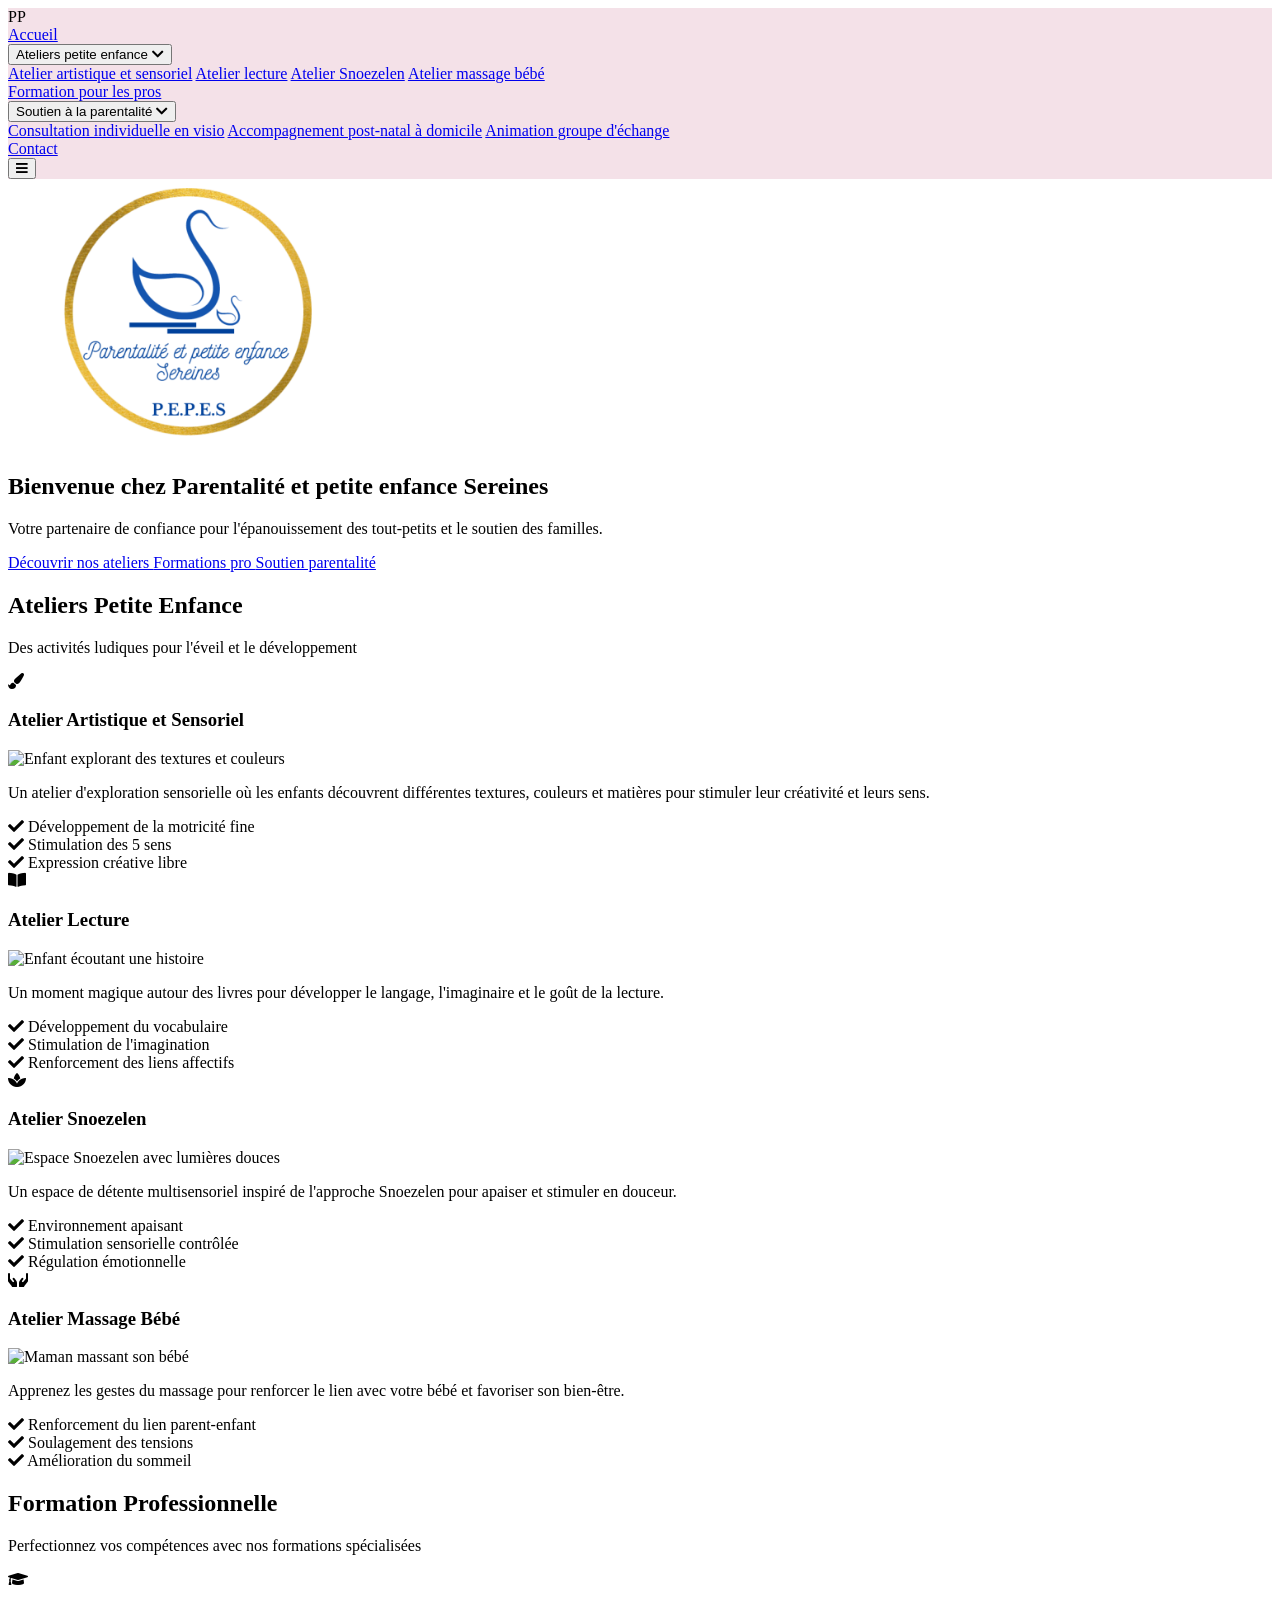
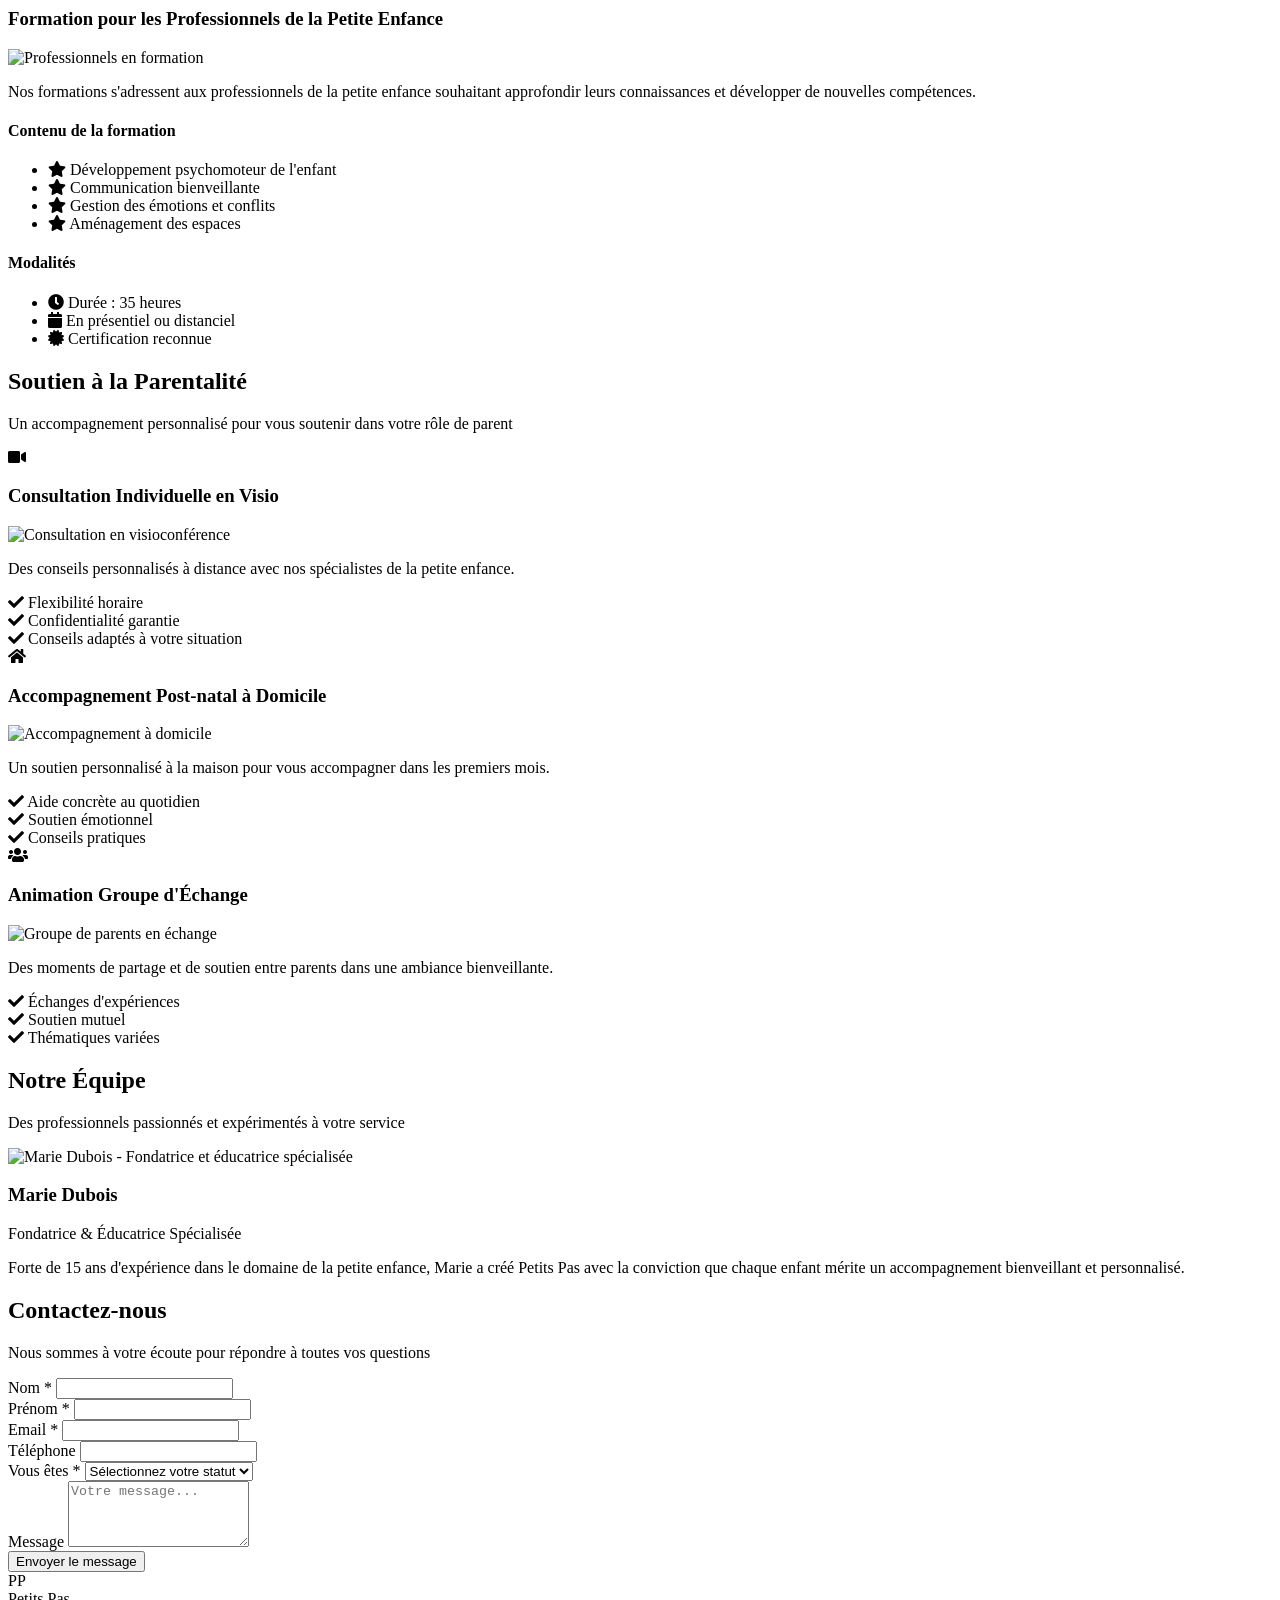
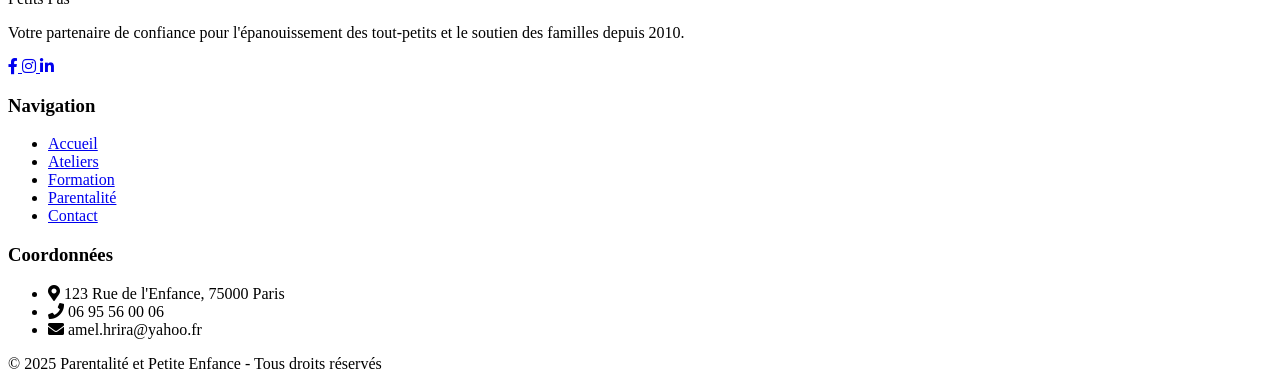
==== index.html @ d513568f "réorganisation du projet" ====
<!DOCTYPE html>
<html lang="fr">
<head>
    <base target="_self">
    <meta charset="UTF-8">
    <meta name="viewport" content="width=device-width, initial-scale=1.0">
    <title>Petits Pas - Entreprise Petite Enfance</title>
    <meta name="description" content="Accompagnement bienveillant pour les enfants et les familles - Ateliers, formations professionnelles et soutien à la parentalité">
    <script src="https://cdn.tailwindcss.com"></script>
    <link rel="stylesheet" href="https://cdnjs.cloudflare.com/ajax/libs/font-awesome/5.15.3/css/all.min.css">
	<link rel="stylesheet" href="site.css">
    <script>
        tailwind.config = {
            theme: {
                extend: {
                    colors: {
                        'parentalite': '#93c5fd',
                        'ateliers': '#fbcfe8',
                        'formation': '#d8b4fe',
                        'primary': '#4f46e5',
                        'secondary': '#7e22ce',
                        'accent': '#f59e0b'
                    },
                    fontFamily: {
                        'sans': ['Inter', 'system-ui', 'sans-serif']
                    },
                    boxShadow: {
                        'soft': '0 4px 20px rgba(0, 0, 0, 0.08)',
                        'menu': '0 8px 30px rgba(0, 0, 0, 0.12)'
                    }
                }
            }
        }
    </script>
	<!-- Script EmailJS : pour intéger l'envoi de mail -->
	<script type="text/javascript" src="https://cdn.jsdelivr.net/npm/@emailjs/browser@4/dist/email.min.js"></script>
	<script type="text/javascript">
	   (function() {
		  // Initialiser avec votre Public Key
		  emailjs.init({
			 publicKey: "308KNvDrpU6XfF-Ky",
		  });
	   })();
	</script>
	<script type="text/javascript">
		// Attendre que le document soit chargé
		window.onload = function() {
			// Cibler votre formulaire par son ID
			document.getElementById('contactForm').addEventListener('submit', function(event) {
				event.preventDefault(); // EMPÊCHE la soumission HTML par défaut (et la redirection Formspree !)

				// Envoyer le formulaire avec EmailJS
				// emailjs.sendForm('VOTRE_SERVICE_ID', 'VOTRE_TEMPLATE_ID', this)
				emailjs.sendForm('service_s8xelha', 'template_pfxbnlb', this)
					.then(function() {
						console.log('E-mail envoyé avec succès !');

						// **********************************************
						// C'EST ICI QUE VOUS FAITES LA REDIRECTION !
						// **********************************************
						window.location.href = 'https://abenabbes.github.io/portfolio/remerciment.html';
						
					}, function(error) {
						console.log('ÉCHEC de l\'envoi...', error);
						// Optionnel : Afficher un message d'erreur
						alert("Une erreur est survenue lors de l'envoi.");
					});
			});
		}
	</script>
    <link href="https://fonts.googleapis.com/css2?family=Inter:wght@300;400;500;600;700&display=swap" rel="stylesheet">
</head>
<body class="min-h-screen bg-white font-sans">
   <!-- Header -->
    <header id="header" class="bg-white shadow-sm sticky top-0 z-50">
        <nav class="container mx-auto px-4 py-4">
            <div class="flex items-center justify-between">
                <!-- Logo -->
                <div class="flex items-center space-x-3">
                    <div class="w-12 h-12 bg-gradient-to-r from-primary to-secondary rounded-full flex items-center justify-center text-white font-bold text-lg">
                      PP
                    </div>
                    
                </div>

                <!-- Desktop Navigation -->
                <div class="hidden md:flex items-center space-x-8">
                    <a href="#accueil" class="text-gray-700 hover:text-primary font-medium transition-colors">Accueil</a>
                    <div class="relative group">
                        <button class="text-gray-700 hover:text-primary font-medium transition-colors flex items-center">
                            Ateliers petite enfance <i class="fas fa-chevron-down ml-1 text-xs"></i>
                        </button>
                        <div class="absolute top-full left-0 mt-2 w-64 bg-white rounded-lg shadow-lg opacity-0 invisible group-hover:opacity-100 group-hover:visible transition-all duration-300">
                            <a href="#atelier-artistique" class="block px-4 py-3 text-gray-700 hover:bg-ateliers hover:text-primary transition-colors">Atelier artistique et sensoriel</a>
                            <a href="#atelier-lecture" class="block px-4 py-3 text-gray-700 hover:bg-ateliers hover:text-primary transition-colors">Atelier lecture</a>
                            <a href="#atelier-snoezelen" class="block px-4 py-3 text-gray-700 hover:bg-ateliers hover:text-primary transition-colors">Atelier Snoezelen</a>
                            <a href="#atelier-massage" class="block px-4 py-3 text-gray-700 hover:bg-ateliers hover:text-primary transition-colors">Atelier massage bébé</a>
                        </div>
                    </div>
                    <a href="#formation" class="text-gray-700 hover:text-primary font-medium transition-colors">Formation pour les pros</a>
                    <div class="relative group">
                        <button class="text-gray-700 hover:text-primary font-medium transition-colors flex items-center">
                            Soutien à la parentalité <i class="fas fa-chevron-down ml-1 text-xs"></i>
                        </button>
                        <div class="absolute top-full left-0 mt-2 w-72 bg-white rounded-lg shadow-lg opacity-0 invisible group-hover:opacity-100 group-hover:visible transition-all duration-300">
                            <a href="#consultation-visio" class="block px-4 py-3 text-gray-700 hover:bg-parentalite hover:text-primary transition-colors">Consultation individuelle en visio</a>
                            <a href="#accompagnement-postnatal" class="block px-4 py-3 text-gray-700 hover:bg-parentalite hover:text-primary transition-colors">Accompagnement post-natal à domicile</a>
                            <a href="#groupe-echange" class="block px-4 py-3 text-gray-700 hover:bg-parentalite hover:text-primary transition-colors">Animation groupe d'échange</a>
                        </div>
                    </div>
                    <a href="#contact" class="bg-primary text-white px-6 py-2 rounded-lg hover:bg-secondary transition-colors font-medium">Contact</a>
                </div>

                <!-- Mobile menu button -->
                <button class="md:hidden text-gray-700">
                    <i class="fas fa-bars text-xl"></i>
                </button>
            </div>
        </nav>
    </header>

    <main>
        <!-- Hero Section -->
        <section id="accueil" >
        <div class="container mx-auto px-4">
        <!-- Flex container for logo and content -->
        <div class="flex flex-col md:flex-row items-center md:items-stretch max-w-4xl mx-auto">
            
            <!-- Logo container -->
            <div  id ="logo" class="w-full md:w-1/4 flex justify-center md:justify-start items-center md:items-stretch mb-6 md:mb-0">
                <div class="flex items-center md:items-center h-full">
                    <img src="img/logo_pe.png" alt="Logo" class="h-full max-h-40 object-contain" />
                </div>
            </div>

            <!-- Text content -->
            <div class="w-full md:w-3/4 text-center md:text-left flex flex-col justify-center">
                <h1 class="text-3xl md:text-4xl font-bold text-gray-800 mb-4">
                    Bienvenue chez Parentalité et petite enfance Sereines
                </h1>
                <p class="text-lg text-gray-600 mb-6 leading-relaxed">
                    Votre partenaire de confiance pour l'épanouissement des tout-petits et le soutien des familles.
                </p>
                <div class="flex flex-wrap justify-center md:justify-start gap-3">
                    <a href="#ateliers-section" class="bg-ateliers text-gray-800 px-4 py-2 rounded-lg font-medium hover:bg-pink-300 transition-colors text-sm">
                        Découvrir nos ateliers
                    </a>
                    <a href="#formation-section" class="bg-formation text-gray-800 px-4 py-2 rounded-lg font-medium hover:bg-purple-300 transition-colors text-sm">
                        Formations pro
                    </a>
                    <a href="#parentalite-section" class="bg-parentalite text-gray-800 px-4 py-2 rounded-lg font-medium hover:bg-blue-300 transition-colors text-sm">
                        Soutien parentalité
                    </a>
                </div>
            </div>

        </div>
    </div>
</section>


        <!-- Section Ateliers -->
        <section id="ateliers-section" class="py-12 bg-white">
            <div class="container mx-auto px-4">
                <div class="text-center mb-8">
                    <h2 class="text-2xl font-bold text-gray-800 mb-2">Ateliers Petite Enfance</h2>
                    <p class="text-gray-600">Des activités ludiques pour l'éveil et le développement</p>
                </div>
                <div class="grid grid-cols-1 md:grid-cols-2 gap-6">
                    <!-- Atelier Artistique -->
                    <div id="atelier-artistique" class="bg-ateliers/20 rounded-xl p-6">
                        <div class="text-center mb-4">
                            <div class="w-12 h-12 bg-ateliers rounded-full flex items-center justify-center mx-auto mb-3">
                                <i class="fas fa-paint-brush text-gray-700"></i>
                            </div>
                            <h3 class="text-xl font-semibold text-gray-800 mb-3">Atelier Artistique et Sensoriel</h3>
                            <img src="https://picsum.photos/400/300?random=13" alt="Enfant explorant des textures et couleurs" class="w-full h-40 object-cover rounded-lg mb-3" loading="lazy">
                        </div>
                        <p class="text-gray-600 text-sm mb-4">
                                Un atelier d'exploration sensorielle où les enfants découvrent différentes textures, couleurs et matières pour stimuler leur créativité et leurs sens.
                            </p>
                            <div class="space-y-2 text-sm">
                                <div class="flex items-center text-gray-700">
                                    <i class="fas fa-check text-ateliers mr-2"></i>
                                    <span>Développement de la motricité fine</span>
                                </div>
                                <div class="flex items-center text-gray-700">
                                    <i class="fas fa-check text-ateliers mr-2"></i>
                                    <span>Stimulation des 5 sens</span>
                                </div>
                                <div class="flex items-center text-gray-700">
                                    <i class="fas fa-check text-ateliers mr-2"></i>
                                    <span>Expression créative libre</span>
                                </div>
                            </div>
                        </div>

                        <!-- Atelier Lecture -->
                        <div id="atelier-lecture" class="bg-ateliers/20 rounded-xl p-6">
                            <div class="text-center mb-4">
                                <div class="w-12 h-12 bg-ateliers rounded-full flex items-center justify-center mx-auto mb-3">
                                <i class="fas fa-book-open text-gray-700"></i>
                            </div>
                            <h3 class="text-xl font-semibold text-gray-800 mb-3">Atelier Lecture</h3>
                            <img src="https://picsum.photos/400/300?random=14" alt="Enfant écoutant une histoire" class="w-full h-40 object-cover rounded-lg mb-3" loading="lazy">
                        </div>
                        <p class="text-gray-600 text-sm mb-4">
                                    Un moment magique autour des livres pour développer le langage, l'imaginaire et le goût de la lecture.
                            </p>
                            <div class="space-y-2 text-sm">
                                <div class="flex items-center text-gray-700">
                                    <i class="fas fa-check text-ateliers mr-2"></i>
                                    <span>Développement du vocabulaire</span>
                                </div>
                                <div class="flex items-center text-gray-700">
                                    <i class="fas fa-check text-ateliers mr-2"></i>
                                    <span>Stimulation de l'imagination</span>
                                </div>
                                <div class="flex items-center text-gray-700">
                                    <i class="fas fa-check text-ateliers mr-2"></i>
                                    <span>Renforcement des liens affectifs</span>
                                </div>
                            </div>
                        </div>

                        <!-- Atelier Snoezelen -->
                        <div id="atelier-snoezelen" class="bg-ateliers/20 rounded-xl p-6">
                            <div class="text-center mb-4">
                                <div class="w-12 h-12 bg-ateliers rounded-full flex items-center justify-center mx-auto mb-3">
                                <i class="fas fa-spa text-gray-700"></i>
                            </div>
                            <h3 class="text-xl font-semibold text-gray-800 mb-3">Atelier Snoezelen</h3>
                            <img src="https://picsum.photos/400/300?random=15" alt="Espace Snoezelen avec lumières douces" class="w-full h-40 object-cover rounded-lg mb-3" loading="lazy">
                        </div>
                        <p class="text-gray-600 text-sm mb-4">
                                    Un espace de détente multisensoriel inspiré de l'approche Snoezelen pour apaiser et stimuler en douceur.
                            </p>
                            <div class="space-y-2 text-sm">
                                <div class="flex items-center text-gray-700">
                                    <i class="fas fa-check text-ateliers mr-2"></i>
                                    <span>Environnement apaisant</span>
                                </div>
                                <div class="flex items-center text-gray-700">
                                    <i class="fas fa-check text-ateliers mr-2"></i>
                                    <span>Stimulation sensorielle contrôlée</span>
                                </div>
                                <div class="flex items-center text-gray-700">
                                    <i class="fas fa-check text-ateliers mr-2"></i>
                                    <span>Régulation émotionnelle</span>
                                </div>
                            </div>
                        </div>

                        <!-- Atelier Massage -->
                        <div id="atelier-massage" class="bg-ateliers/20 rounded-xl p-6">
                            <div class="text-center mb-4">
                                <div class="w-12 h-12 bg-ateliers rounded-full flex items-center justify-center mx-auto mb-3">
                                <i class="fas fa-hands text-gray-700"></i>
                            </div>
                            <h3 class="text-xl font-semibold text-gray-800 mb-3">Atelier Massage Bébé</h3>
                            <img src="https://picsum.photos/400/300?random=16" alt="Maman massant son bébé" class="w-full h-40 object-cover rounded-lg mb-3" loading="lazy">
                        </div>
                        <p class="text-gray-600 text-sm mb-4">
                                    Apprenez les gestes du massage pour renforcer le lien avec votre bébé et favoriser son bien-être.
                            </p>
                            <div class="space-y-2 text-sm">
                                <div class="flex items-center text-gray-700">
                                    <i class="fas fa-check text-ateliers mr-2"></i>
                                    <span>Renforcement du lien parent-enfant</span>
                                </div>
                                <div class="flex items-center text-gray-700">
                                    <i class="fas fa-check text-ateliers mr-2"></i>
                                    <span>Soulagement des tensions</span>
                                </div>
                                <div class="flex items-center text-gray-700">
                                    <i class="fas fa-check text-ateliers mr-2"></i>
                                    <span>Amélioration du sommeil</span>
                                </div>
                            </div>
                        </div>
                    </div>
                </div>
            </section>

            <!-- Section Formation -->
            <section id="formation-section" class="py-12 bg-gray-50">
                <div class="container mx-auto px-4">
                    <div class="text-center mb-8">
                        <h2 class="text-2xl font-bold text-gray-800 mb-2">Formation Professionnelle</h2>
                    <p class="text-gray-600">Perfectionnez vos compétences avec nos formations spécialisées</p>
                </div>
                <div class="max-w-4xl mx-auto bg-formation/20 rounded-xl p-8">
                    <div class="text-center mb-6">
                        <div class="w-16 h-16 bg-formation rounded-full flex items-center justify-center mx-auto mb-4">
                            <i class="fas fa-graduation-cap text-2xl text-gray-700"></i>
                        </div>
                        <h3 class="text-2xl font-semibold text-gray-800 mb-4">Formation pour les Professionnels de la Petite Enfance</h3>
                        <img src="https://picsum.photos/400/300?random=17" alt="Professionnels en formation" class="w-full h-48 object-cover rounded-lg mb-4" loading="lazy">
                    </div>
                    <p class="text-gray-600 mb-6 text-center leading-relaxed">
                            Nos formations s'adressent aux professionnels de la petite enfance souhaitant approfondir leurs connaissances et développer de nouvelles compétences.
                        </p>
                        <div class="grid grid-cols-1 md:grid-cols-2 gap-6">
                        <div class="space-y-4">
                            <div class="bg-white rounded-lg p-4 shadow-sm">
                                <h4 class="font-semibold text-gray-800 mb-2">Contenu de la formation</h4>
                            <ul class="space-y-2 text-sm text-gray-600">
                                    <li class="flex items-center">
                                        <i class="fas fa-star text-formation mr-3"></i>
                                        <span>Développement psychomoteur de l'enfant</span>
                                    </li>
                                    <li class="flex items-center">
                                        <i class="fas fa-star text-formation mr-3"></i>
                                        <span>Communication bienveillante</span>
                                    </li>
                                    <li class="flex items-center">
                                        <i class="fas fa-star text-formation mr-3"></i>
                                        <span>Gestion des émotions et conflits</span>
                                    </li>
                                    <li class="flex items-center">
                                        <i class="fas fa-star text-formation mr-3"></i>
                                        <span>Aménagement des espaces</span>
                                    </li>
                                </ul>
                            </div>
                            <div class="bg-white rounded-lg p-4 shadow-sm">
                                <h4 class="font-semibold text-gray-800 mb-2">Modalités</h4>
                            <ul class="space-y-2 text-sm text-gray-600">
                                    <li class="flex items-center">
                                        <i class="fas fa-clock text-formation mr-3"></i>
                                <span>Durée : 35 heures</span>
                                    </li>
                                    <li class="flex items-center">
                                        <i class="fas fa-calendar text-formation mr-3"></i>
                                <span>En présentiel ou distanciel</span>
                                    </li>
                                    <li class="flex items-center">
                                        <i class="fas fa-certificate text-formation mr-3"></i>
                                <span>Certification reconnue</span>
                                    </li>
                                </ul>
                            </div>
                        </div>
                    </div>
                </div>
            </section>

            <!-- Section Parentalité -->
            <section id="parentalite-section" class="py-12 bg-white">
                <div class="container mx-auto px-4">
                    <div class="text-center mb-8">
                        <h2 class="text-2xl font-bold text-gray-800 mb-2">Soutien à la Parentalité</h2>
                    <p class="text-gray-600">Un accompagnement personnalisé pour vous soutenir dans votre rôle de parent</p>
                </div>
                <div class="grid grid-cols-1 md:grid-cols-3 gap-6">
                    <!-- Consultation Visio -->
                    <div id="consultation-visio" class="bg-parentalite/20 rounded-xl p-6">
                        <div class="text-center mb-4">
                            <div class="w-12 h-12 bg-parentalite rounded-full flex items-center justify-center mx-auto mb-3">
                                <i class="fas fa-video text-gray-700"></i>
                            </div>
                            <h3 class="text-xl font-semibold text-gray-800 mb-3">Consultation Individuelle en Visio</h3>
                            <img src="https://picsum.photos/400/300?random=18" alt="Consultation en visioconférence" class="w-full h-40 object-cover rounded-lg mb-3" loading="lazy">
                        </div>
                        <p class="text-gray-600 text-sm mb-4">
                                Des conseils personnalisés à distance avec nos spécialistes de la petite enfance.
                            </p>
                            <div class="space-y-2 text-sm">
                                <div class="flex items-center text-gray-700">
                                    <i class="fas fa-check text-parentalite mr-2"></i>
                                    <span>Flexibilité horaire</span>
                                </div>
                                <div class="flex items-center text-gray-700">
                                    <i class="fas fa-check text-parentalite mr-2"></i>
                                    <span>Confidentialité garantie</span>
                                </div>
                                <div class="flex items-center text-gray-700">
                                    <i class="fas fa-check text-parentalite mr-2"></i>
                                    <span>Conseils adaptés à votre situation</span>
                                </div>
                            </div>
                        </div>

                        <!-- Accompagnement Postnatal -->
                        <div id="accompagnement-postnatal" class="bg-parentalite/20 rounded-xl p-6">
                            <div class="text-center mb-4">
                                <div class="w-12 h-12 bg-parentalite rounded-full flex items-center justify-center mx-auto mb-3">
                                <i class="fas fa-home text-gray-700"></i>
                            </div>
                            <h3 class="text-xl font-semibold text-gray-800 mb-3">Accompagnement Post-natal à Domicile</h3>
                            <img src="https://picsum.photos/400/300?random=19" alt="Accompagnement à domicile" class="w-full h-40 object-cover rounded-lg mb-3" loading="lazy">
                        </div>
                        <p class="text-gray-600 text-sm mb-4">
                                Un soutien personnalisé à la maison pour vous accompagner dans les premiers mois.
                            </p>
                            <div class="space-y-2 text-sm">
                                <div class="flex items-center text-gray-700">
                                    <i class="fas fa-check text-parentalite mr-2"></i>
                                    <span>Aide concrète au quotidien</span>
                                </div>
                                <div class="flex items-center text-gray-700">
                                    <i class="fas fa-check text-parentalite mr-2"></i>
                                    <span>Soutien émotionnel</span>
                                </div>
                                <div class="flex items-center text-gray-700">
                                    <i class="fas fa-check text-parentalite mr-2"></i>
                                    <span>Conseils pratiques</span>
                                </div>
                            </div>
                        </div>

                        <!-- Groupe d'Échange -->
                        <div id="groupe-echange" class="bg-parentalite/20 rounded-xl p-6">
                            <div class="text-center mb-4">
                                <div class="w-12 h-12 bg-parentalite rounded-full flex items-center justify-center mx-auto mb-3">
                                <i class="fas fa-users text-gray-700"></i>
                            </div>
                            <h3 class="text-xl font-semibold text-gray-800 mb-3">Animation Groupe d'Échange</h3>
                            <img src="https://picsum.photos/400/300?random=20" alt="Groupe de parents en échange" class="w-full h-40 object-cover rounded-lg mb-3" loading="lazy">
                        </div>
                        <p class="text-gray-600 text-sm mb-4">
                                Des moments de partage et de soutien entre parents dans une ambiance bienveillante.
                            </p>
                            <div class="space-y-2 text-sm">
                                <div class="flex items-center text-gray-700">
                                    <i class="fas fa-check text-parentalite mr-2"></i>
                                    <span>Échanges d'expériences</span>
                                </div>
                                <div class="flex items-center text-gray-700">
                                    <i class="fas fa-check text-parentalite mr-2"></i>
                                    <span>Soutien mutuel</span>
                                </div>
                                <div class="flex items-center text-gray-700">
                                    <i class="fas fa-check text-parentalite mr-2"></i>
                                    <span>Thématiques variées</span>
                                </div>
                            </div>
                        </div>
                    </div>
                </div>
            </section>

            <!-- Team Section -->
            <section class="py-12 bg-gray-50">
                <div class="container mx-auto px-4">
                    <div class="max-w-4xl mx-auto text-center mb-8">
                        <h2 class="text-2xl font-bold text-gray-800 mb-2">Notre Équipe</h2>
                    <p class="text-gray-600">Des professionnels passionnés et expérimentés à votre service</p>
                </div>
                <div class="max-w-2xl mx-auto bg-white rounded-xl p-6 shadow-sm">
                    <div class="flex flex-col md:flex-row items-center gap-6">
                    <img src="https://picsum.photos/200/200?random=21" alt="Marie Dubois - Fondatrice et éducatrice spécialisée" class="w-24 h-24 rounded-full object-cover" loading="lazy">
                        <div class="text-center md:text-left">
                            <h3 class="text-xl font-semibold text-gray-800 mb-2">Marie Dubois</h3>
                            <p class="text-primary font-medium mb-3 text-sm">Fondatrice & Éducatrice Spécialisée</p>
                            <p class="text-gray-600 leading-relaxed text-sm">
                                Forte de 15 ans d'expérience dans le domaine de la petite enfance, Marie a créé Petits Pas avec la conviction que chaque enfant mérite un accompagnement bienveillant et personnalisé.
                            </p>
                        </div>
                    </div>
                </div>
            </section>

            <!-- Contact Section -->
            <section id="contact" class="py-12 bg-white">
                <div class="container mx-auto px-4">
                    <div class="max-w-4xl mx-auto">
                        <div class="text-center mb-8">
                            <h2 class="text-2xl font-bold text-gray-800 mb-2">Contactez-nous</h2>
                        <p class="text-gray-600">Nous sommes à votre écoute pour répondre à toutes vos questions</p>
                    </div>
                    <form class="bg-gray-50 rounded-xl p-6">
                        <div class="grid grid-cols-1 md:grid-cols-2 gap-4 mb-4">
                            <div>
                                <label for="nom" class="block text-gray-700 font-medium mb-2 text-sm">Nom *</label>
                                <input type="text" id="nom" name="nom" required class="w-full px-3 py-2 border border-gray-300 rounded-lg focus:outline-none focus:ring-2 focus:ring-primary focus:border-transparent text-sm">
                            </div>
                            <div>
                                <label for="prenom" class="block text-gray-700 font-medium mb-2 text-sm">Prénom *</label>
                                <input type="text" id="prenom" name="prenom" required class="w-full px-3 py-2 border border-gray-300 rounded-lg focus:outline-none focus:ring-2 focus:ring-primary focus:border-transparent text-sm">
                            </div>
                        </div>
                        <div class="grid grid-cols-1 md:grid-cols-2 gap-4 mb-4">
                            <div>
                                <label for="email" class="block text-gray-700 font-medium mb-2 text-sm">Email *</label>
                                <input type="email" id="email" name="email" required class="w-full px-3 py-2 border border-gray-300 rounded-lg focus:outline-none focus:ring-2 focus:ring-primary focus:border-transparent text-sm">
                            </div>
                            <div>
                                <label for="telephone" class="block text-gray-700 font-medium mb-2 text-sm">Téléphone</label>
                                <input type="tel" id="telephone" name="telephone" class="w-full px-3 py-2 border border-gray-300 rounded-lg focus:outline-none focus:ring-2 focus:ring-primary focus:border-transparent text-sm">
                            </div>
                        </div>
                        <div class="mb-4">
                            <label for="statut" class="block text-gray-700 font-medium mb-2 text-sm">Vous êtes *</label>
                            <select id="statut" name="statut" required class="w-full px-3 py-2 border border-gray-300 rounded-lg focus:outline-none focus:ring-2 focus:ring-primary focus:border-transparent text-sm">
                                <option value="">Sélectionnez votre statut</option>
                                <option value="entreprise">Entreprise</option>
                                <option value="particulier">Particulier</option>
                                <option value="autre">Autre (à préciser)</option>
                            </select>
                        </div>
                        <div class="mb-4" id="autre-precision" style="display: none;">
                            <label for="precision" class="block text-gray-700 font-medium mb-2 text-sm">Précisez votre statut</label>
                            <input type="text" id="precision" name="precision" class="w-full px-3 py-2 border border-gray-300 rounded-lg focus:outline-none focus:ring-2 focus:ring-primary focus:border-transparent text-sm">
                        </div>
                        <div class="mb-4">
                            <label for="message" class="block text-gray-700 font-medium mb-2 text-sm">Message</label>
                            <textarea id="message" name="message" rows="4" class="w-full px-3 py-2 border border-gray-300 rounded-lg focus:outline-none focus:ring-2 focus:ring-primary focus:border-transparent text-sm" placeholder="Votre message..."></textarea>
                        </div>
                        <button type="submit" class="w-full bg-primary text-white py-2 px-4 rounded-lg font-medium hover:bg-secondary transition-colors text-sm">
                            Envoyer le message
                        </button>
                    </form>
                </div>
            </section>
        </main>

        <!-- Footer -->
        <footer class="bg-gray-800 text-white py-8">
            <div class="container mx-auto px-4">
                <div class="grid grid-cols-1 md:grid-cols-4 gap-6">
                <div class="md:col-span-2">
                    <div class="flex items-center space-x-2 mb-3">
                        <div class="w-8 h-8 bg-gradient-to-r from-primary to-accent rounded-lg flex items-center justify-center text-white font-bold text-xs">
                            PP
                        </div>
                        <span class="text-lg font-semibold">Petits Pas</span>
                    </div>
                    <p class="text-gray-300 text-xs mb-3 max-w-md">
                            Votre partenaire de confiance pour l'épanouissement des tout-petits et le soutien des familles depuis 2010.
                        </p>
                        <div class="flex space-x-3">
                            <a href="#" class="text-gray-300 hover:text-white transition-colors text-xs">
                            <i class="fab fa-facebook-f"></i>
                        </a>
                        <a href="#" class="text-gray-300 hover:text-white transition-colors text-xs">
                            <i class="fab fa-instagram"></i>
                        </a>
                        <a href="#" class="text-gray-300 hover:text-white transition-colors text-xs">
                            <i class="fab fa-linkedin-in"></i>
                        </a>
                    </div>
                </div>
                <div>
                    <h3 class="font-semibold text-sm mb-3">Navigation</h3>
                    <ul class="space-y-1 text-xs">
                        <li><a href="#accueil" class="text-gray-300 hover:text-white transition-colors">Accueil</a></li>
                        <li><a href="#ateliers-section" class="text-gray-300 hover:text-white transition-colors">Ateliers</a></li>
                        <li><a href="#formation-section" class="text-gray-300 hover:text-white transition-colors">Formation</a></li>
                        <li><a href="#parentalite-section" class="text-gray-300 hover:text-white transition-colors">Parentalité</a></li>
                        <li><a href="#contact" class="text-gray-300 hover:text-white transition-colors">Contact</a></li>
                    </ul>
                </div>
                <div>
                    <h3 class="font-semibold text-sm mb-3">Coordonnées</h3>
                    <ul class="space-y-1 text-xs text-gray-300">
                        <li class="flex items-center">
                            <i class="fas fa-map-marker-alt mr-2 text-xs"></i>
                            <span>123 Rue de l'Enfance, 75000 Paris</span>
                        </li>
                        <li class="flex items-center">
                            <i class="fas fa-phone mr-2 text-xs"></i>
                            <span>06 95 56 00 06</span>
                        </li>
                        <li class="flex items-center">
                            <i class="fas fa-envelope mr-2 text-xs"></i>
                            <span>amel.hrira@yahoo.fr</span>
                        </li>
                    </ul>
                </div>
            </div>
            <div class="border-t border-gray-700 mt-6 pt-4 text-center text-gray-400 text-xs">
                <p>&copy; 2025 Parentalité et Petite Enfance - Tous droits réservés</p>
            </div>
        </div>
    </footer>

    <style>
        /* Styles CSS pour le menu compact */
        .nav-link-compact {
            @apply flex items-center space-x-1 text-gray-700 font-medium px-2 py-1 rounded-lg transition-all duration-300 text-sm;
        }
        
        .nav-link-compact:hover {
            @apply text-primary bg-primary/5;
        }
        
        .nav-icon-compact {
            @apply w-4 h-4 flex items-center justify-center text-xs;
        }
        
        .nav-text {
            @apply whitespace-nowrap;
        }
        
        .nav-dropdown-compact {
            @apply relative;
        }
        
        .nav-dropdown-menu-compact {
            @apply absolute top-full left-0 mt-1 w-48 bg-white rounded-lg shadow-menu opacity-0 invisible transition-all duration-300 transform -translate-y-2;
            z-index: 1000;
        }
        
        .nav-dropdown-compact:hover .nav-dropdown-menu-compact {
            @apply opacity-100 visible transform translate-y-0;
        }
        
        .nav-dropdown-item-compact {
            @apply flex items-center space-x-2 px-3 py-2 text-gray-700 transition-colors duration-200 border-b border-gray-100 last:border-b-0 text-sm;
        }
        
        .nav-dropdown-item-compact:hover {
            @apply bg-gray-50;
        }
    </style>

    <script>
        // Navigation handling
        document.querySelectorAll('a[href^="#"]').forEach(anchor => {
            anchor.addEventListener('click', function (e) {
                e.preventDefault();
                const target = document.querySelector(this.getAttribute('href'));
                if (target) {
                    target.scrollIntoView({
                        behavior: 'smooth',
                        block: 'start'
                    });
                }
            });
        });

        // Statut selection handling
        const statutSelect = document.getElementById('statut');
        const autrePrecision = document.getElementById('autre-precision');

        statutSelect.addEventListener('change', function() {
            if (this.value === 'autre') {
                autrePrecision.style.display = 'block';
            } else {
                autrePrecision.style.display = 'none';
            }
        });

        // Form submission handling
        const contactForm = document.querySelector('form');
        contactForm.addEventListener('submit', function(e) {
            e.preventDefault();
            alert('Merci pour votre message ! Nous vous recontacterons très rapidement.');
            this.reset();
            autrePrecision.style.display = 'none';
        });

        // Effet de flou sur le header au scroll
        window.addEventListener('scroll', function() {
            const header = document.querySelector('header');
            if (window.scrollY > 100) {
                header.classList.add('backdrop-blur-md');
            } else {
                header.classList.remove('backdrop-blur-md');
            }
        });
    </script>
</body>
</html>
---- site.css ----
#accueil{
	background-color: white;
}
#header{
    background-color: rgb(244, 225, 232);
}
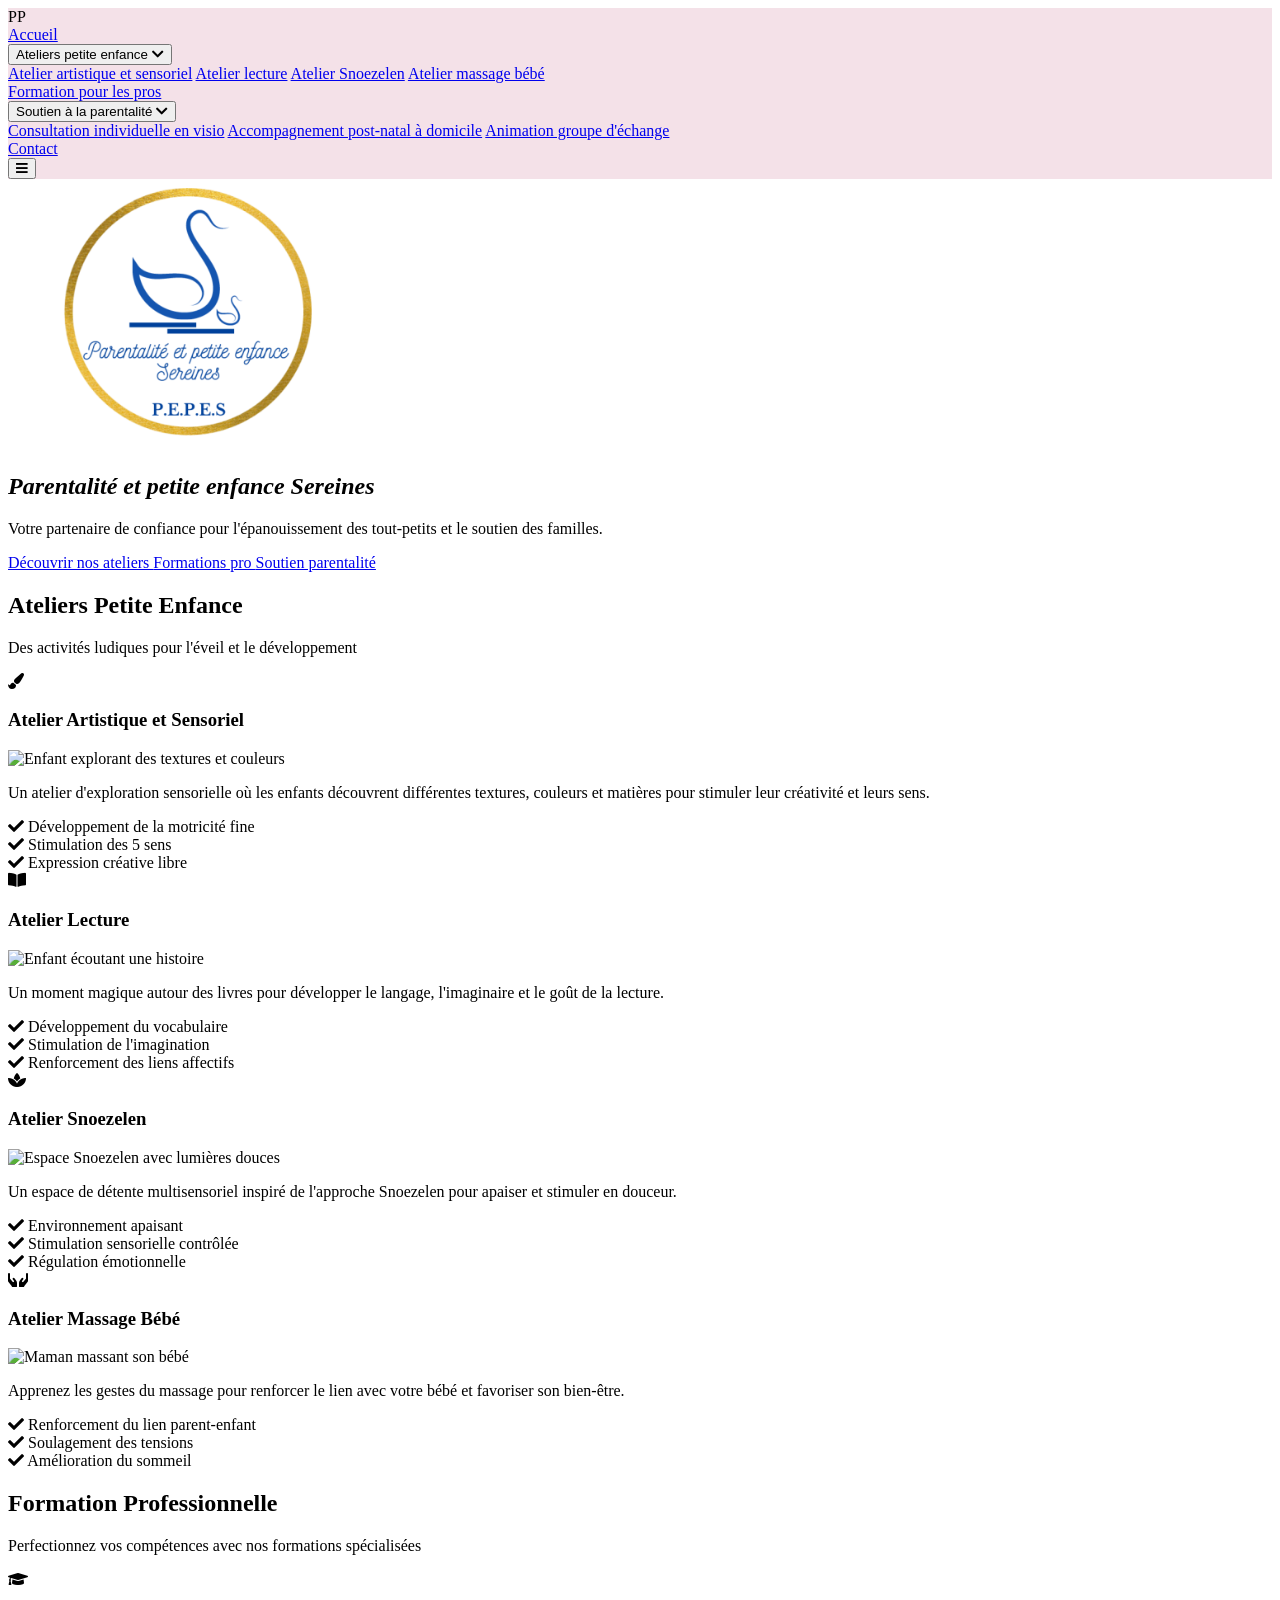
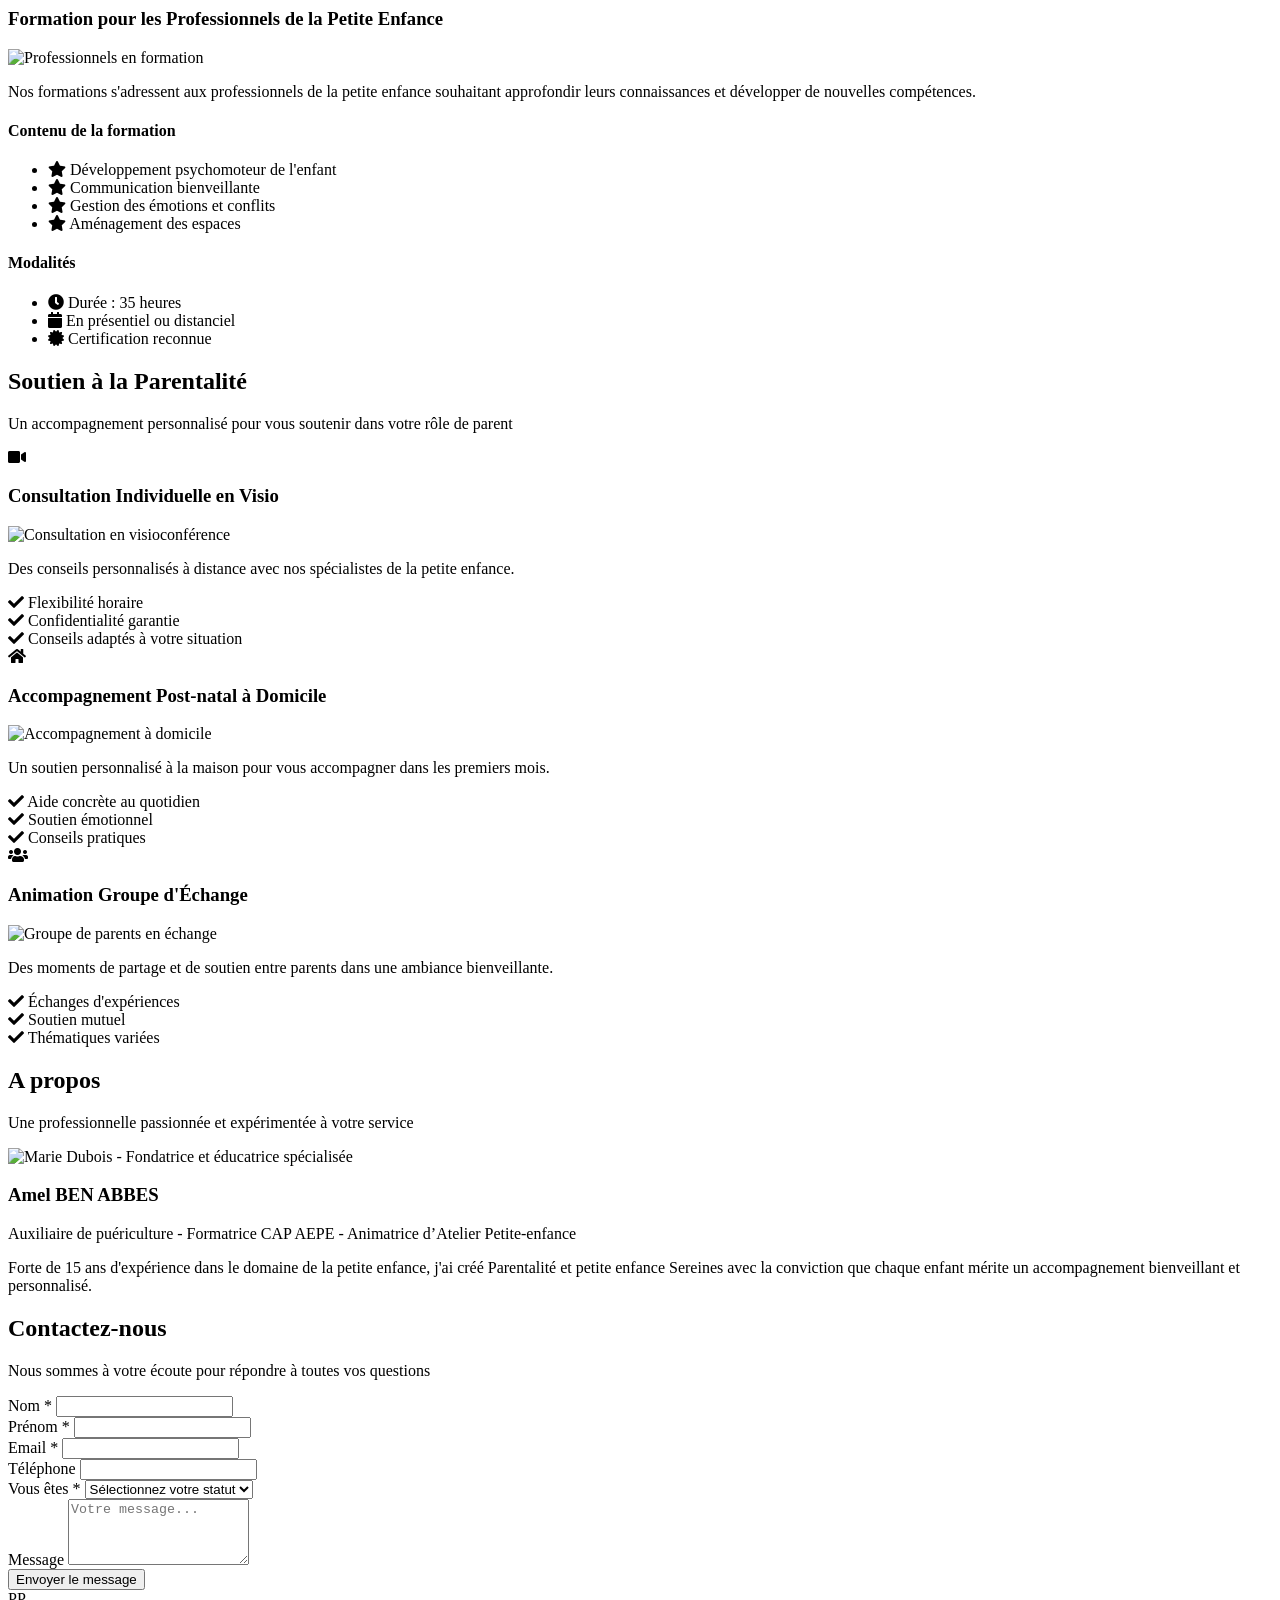
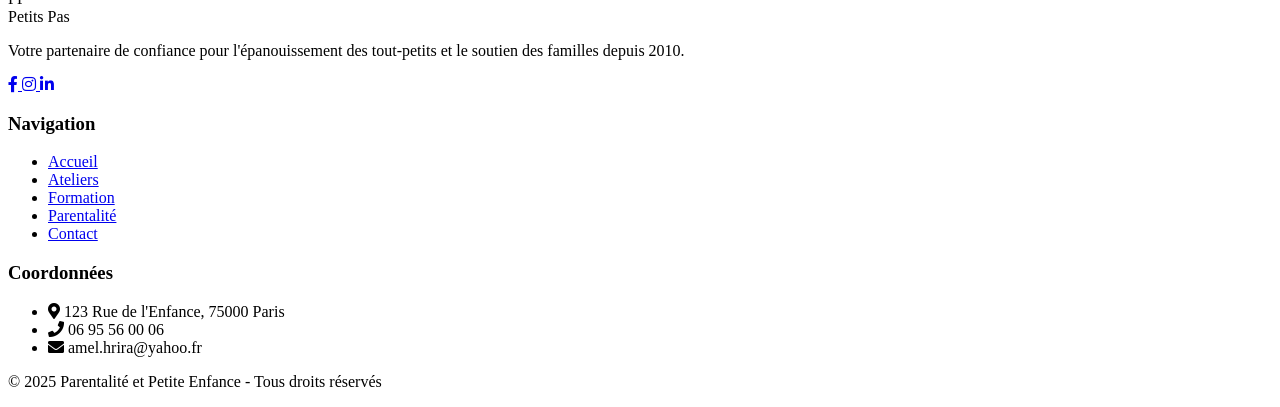
==== commit 0e23d61a: "réorganisation du projet" ====
--- a/index.html
+++ b/index.html
@@ -136,7 +136,7 @@
             <!-- Text content -->
             <div class="w-full md:w-3/4 text-center md:text-left flex flex-col justify-center">
                 <h1 class="text-3xl md:text-4xl font-bold text-gray-800 mb-4">
-                    Bienvenue chez Parentalité et petite enfance Sereines
+                    <em>Parentalité et petite enfance Sereines</em>
                 </h1>
                 <p class="text-lg text-gray-600 mb-6 leading-relaxed">
                     Votre partenaire de confiance pour l'épanouissement des tout-petits et le soutien des familles.
@@ -444,17 +444,17 @@
             <section class="py-12 bg-gray-50">
                 <div class="container mx-auto px-4">
                     <div class="max-w-4xl mx-auto text-center mb-8">
-                        <h2 class="text-2xl font-bold text-gray-800 mb-2">Notre Équipe</h2>
-                    <p class="text-gray-600">Des professionnels passionnés et expérimentés à votre service</p>
+                        <h2 class="text-2xl font-bold text-gray-800 mb-2">A propos</h2>
+                    <p class="text-gray-600">Une professionnelle passionnée et expérimentée à votre service</p>
                 </div>
                 <div class="max-w-2xl mx-auto bg-white rounded-xl p-6 shadow-sm">
                     <div class="flex flex-col md:flex-row items-center gap-6">
                     <img src="https://picsum.photos/200/200?random=21" alt="Marie Dubois - Fondatrice et éducatrice spécialisée" class="w-24 h-24 rounded-full object-cover" loading="lazy">
                         <div class="text-center md:text-left">
-                            <h3 class="text-xl font-semibold text-gray-800 mb-2">Marie Dubois</h3>
-                            <p class="text-primary font-medium mb-3 text-sm">Fondatrice & Éducatrice Spécialisée</p>
+                            <h3 class="text-xl font-semibold text-gray-800 mb-2">Amel BEN ABBES</h3>
+                            <p class="text-primary font-medium mb-3 text-sm">Auxiliaire de puériculture - Formatrice CAP AEPE - Animatrice d’Atelier Petite-enfance</p>
                             <p class="text-gray-600 leading-relaxed text-sm">
-                                Forte de 15 ans d'expérience dans le domaine de la petite enfance, Marie a créé Petits Pas avec la conviction que chaque enfant mérite un accompagnement bienveillant et personnalisé.
+                                Forte de 15 ans d'expérience dans le domaine de la petite enfance, j'ai créé Parentalité et petite enfance Sereines avec la conviction que chaque enfant mérite un accompagnement bienveillant et personnalisé.
                             </p>
                         </div>
                     </div>
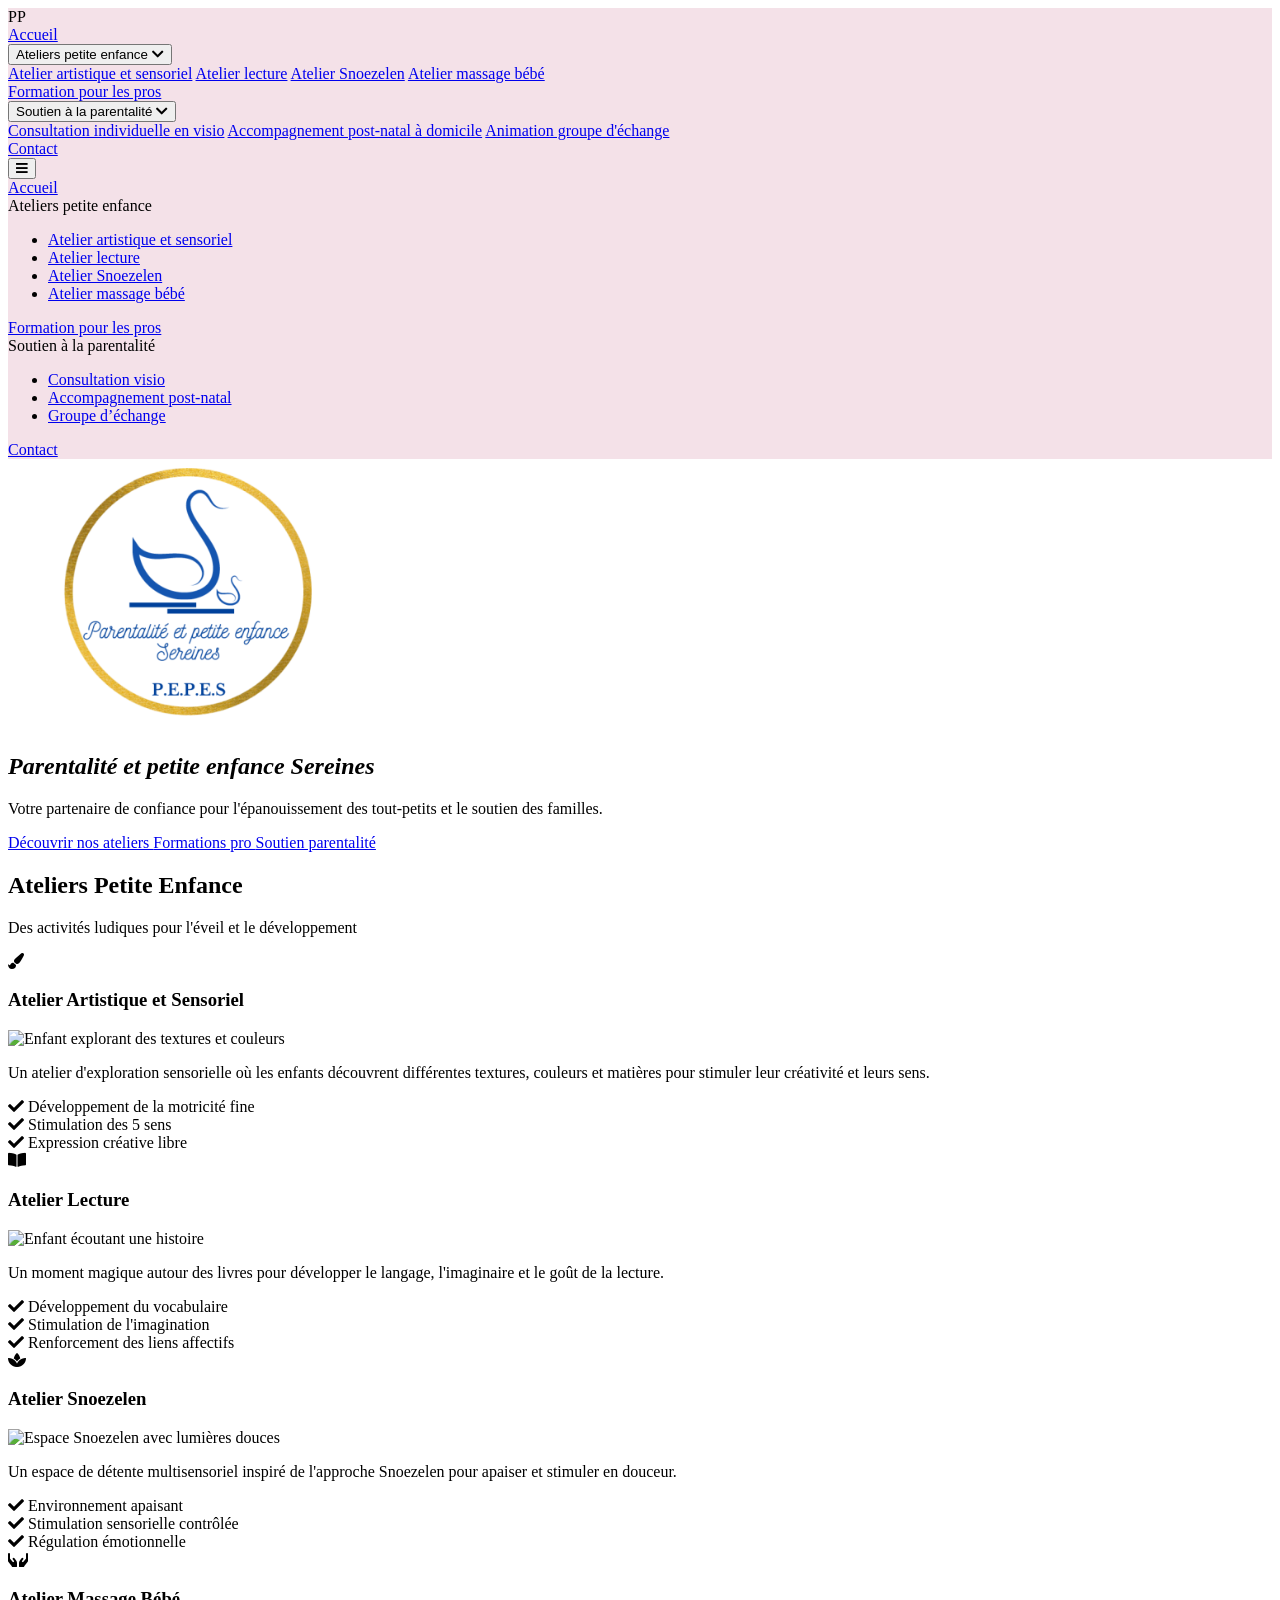
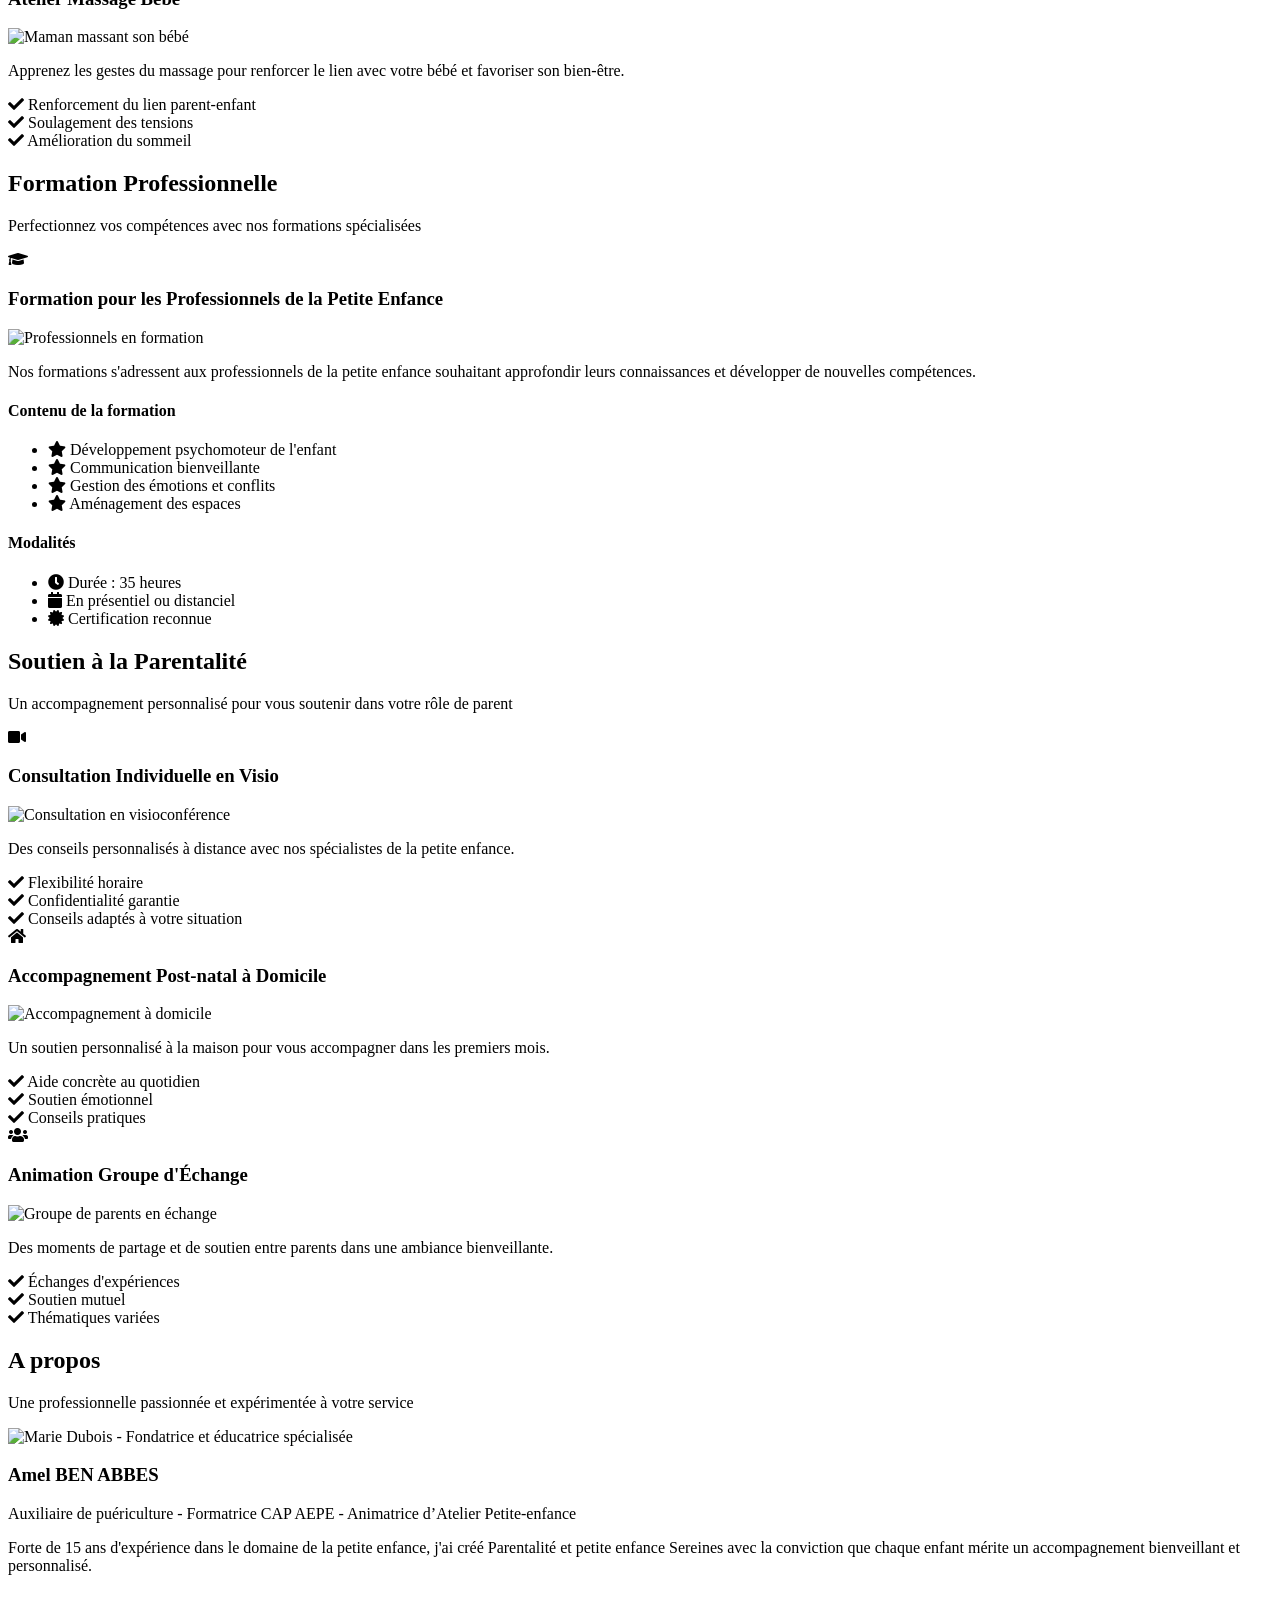
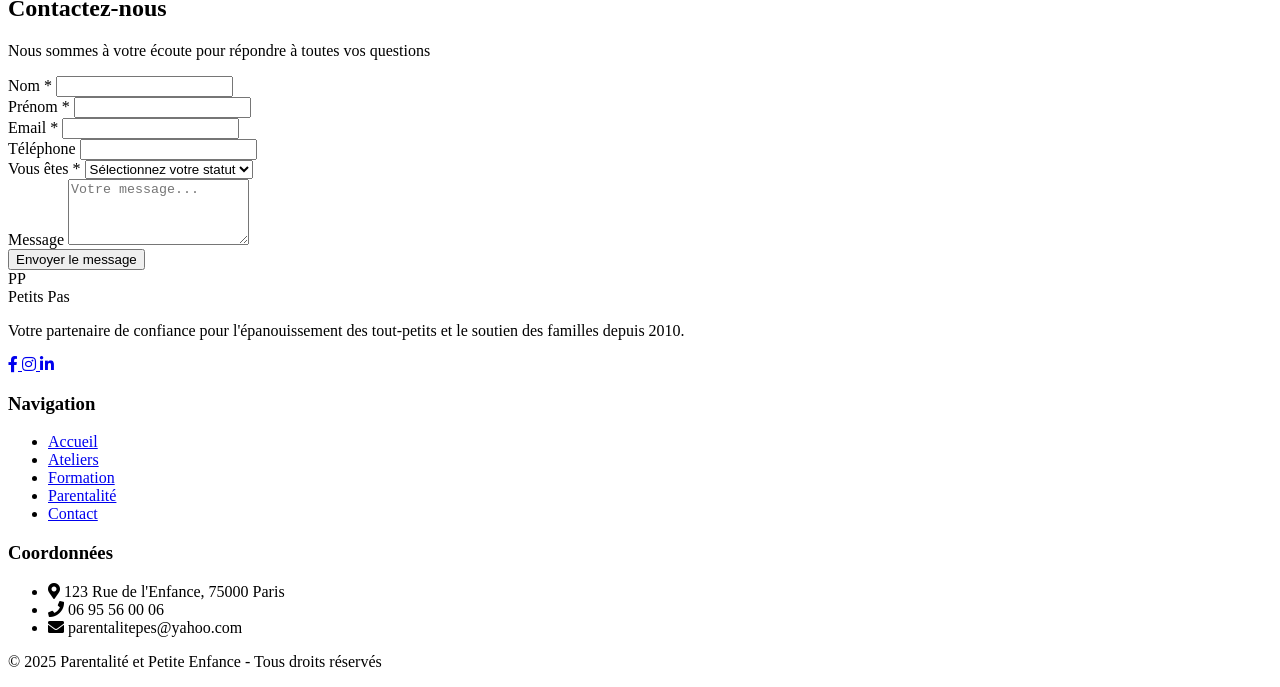
==== commit e961a611: "ajout de code pour faire fonctionner le menu mobile" ====
--- a/index.html
+++ b/index.html
@@ -88,7 +88,8 @@
                     <a href="#accueil" class="text-gray-700 hover:text-primary font-medium transition-colors">Accueil</a>
                     <div class="relative group">
                         <button class="text-gray-700 hover:text-primary font-medium transition-colors flex items-center">
-                            Ateliers petite enfance <i class="fas fa-chevron-down ml-1 text-xs"></i>
+                            Ateliers petite enfance 
+                            <i class="fas fa-chevron-down ml-1 text-xs"></i>
                         </button>
                         <div class="absolute top-full left-0 mt-2 w-64 bg-white rounded-lg shadow-lg opacity-0 invisible group-hover:opacity-100 group-hover:visible transition-all duration-300">
                             <a href="#atelier-artistique" class="block px-4 py-3 text-gray-700 hover:bg-ateliers hover:text-primary transition-colors">Atelier artistique et sensoriel</a>
@@ -112,9 +113,39 @@
                 </div>
 
                 <!-- Mobile menu button -->
-                <button class="md:hidden text-gray-700">
+                <button id="mobile-menu-toggle" class="md:hidden text-gray-700">
                     <i class="fas fa-bars text-xl"></i>
                 </button>
+                <!-- Mobile menu (hidden by default) -->
+                <div id="mobile-menu" class="md:hidden mt-4 space-y-2 hidden flex-col">
+                <a href="#accueil" class="block text-gray-700 hover:text-primary font-medium">Accueil</a>
+
+                <!-- Sous-menu Ateliers -->
+                <div>
+                    <span class="block text-gray-700 font-medium">Ateliers petite enfance</span>
+                    <ul class="ml-4 space-y-1">
+                    <li><a href="#atelier-artistique" class="text-sm text-gray-600 hover:text-primary">Atelier artistique et sensoriel</a></li>
+                    <li><a href="#atelier-lecture" class="text-sm text-gray-600 hover:text-primary">Atelier lecture</a></li>
+                    <li><a href="#atelier-snoezelen" class="text-sm text-gray-600 hover:text-primary">Atelier Snoezelen</a></li>
+                    <li><a href="#atelier-massage" class="text-sm text-gray-600 hover:text-primary">Atelier massage bébé</a></li>
+                    </ul>
+                </div>
+
+                <a href="#formation" class="block text-gray-700 hover:text-primary font-medium">Formation pour les pros</a>
+
+                <!-- Sous-menu Soutien -->
+                <div>
+                    <span class="block text-gray-700 font-medium">Soutien à la parentalité</span>
+                    <ul class="ml-4 space-y-1">
+                    <li><a href="#consultation-visio" class="text-sm text-gray-600 hover:text-primary">Consultation visio</a></li>
+                    <li><a href="#accompagnement-postnatal" class="text-sm text-gray-600 hover:text-primary">Accompagnement post-natal</a></li>
+                    <li><a href="#groupe-echange" class="text-sm text-gray-600 hover:text-primary">Groupe d’échange</a></li>
+                    </ul>
+                </div>
+
+                <a href="#contact" class="block bg-primary text-white px-4 py-2 rounded hover:bg-secondary text-center">Contact</a>
+                </div>
+
             </div>
         </nav>
     </header>
@@ -564,7 +595,7 @@
                         </li>
                         <li class="flex items-center">
                             <i class="fas fa-envelope mr-2 text-xs"></i>
-                            <span>amel.hrira@yahoo.fr</span>
+                            <span>parentalitepes@yahoo.com</span>
                         </li>
                     </ul>
                 </div>
@@ -574,47 +605,6 @@
             </div>
         </div>
     </footer>
-
-    <style>
-        /* Styles CSS pour le menu compact */
-        .nav-link-compact {
-            @apply flex items-center space-x-1 text-gray-700 font-medium px-2 py-1 rounded-lg transition-all duration-300 text-sm;
-        }
-        
-        .nav-link-compact:hover {
-            @apply text-primary bg-primary/5;
-        }
-        
-        .nav-icon-compact {
-            @apply w-4 h-4 flex items-center justify-center text-xs;
-        }
-        
-        .nav-text {
-            @apply whitespace-nowrap;
-        }
-        
-        .nav-dropdown-compact {
-            @apply relative;
-        }
-        
-        .nav-dropdown-menu-compact {
-            @apply absolute top-full left-0 mt-1 w-48 bg-white rounded-lg shadow-menu opacity-0 invisible transition-all duration-300 transform -translate-y-2;
-            z-index: 1000;
-        }
-        
-        .nav-dropdown-compact:hover .nav-dropdown-menu-compact {
-            @apply opacity-100 visible transform translate-y-0;
-        }
-        
-        .nav-dropdown-item-compact {
-            @apply flex items-center space-x-2 px-3 py-2 text-gray-700 transition-colors duration-200 border-b border-gray-100 last:border-b-0 text-sm;
-        }
-        
-        .nav-dropdown-item-compact:hover {
-            @apply bg-gray-50;
-        }
-    </style>
-
     <script>
         // Navigation handling
         document.querySelectorAll('a[href^="#"]').forEach(anchor => {
@@ -661,5 +651,14 @@
             }
         });
     </script>
+    <!-- Script mobile menu -->
+    <script>
+        const toggleBtn = document.getElementById('mobile-menu-toggle');
+        const mobileMenu = document.getElementById('mobile-menu');
+
+        toggleBtn.addEventListener('click', () => {
+            mobileMenu.classList.toggle('hidden');
+        });
+    </script>
 </body>
 </html>
--- a/site.css
+++ b/site.css
@@ -4,3 +4,6 @@
 #header{
     background-color: rgb(244, 225, 232);
 }
+
+/* Styles CSS pour le menu compact */
+
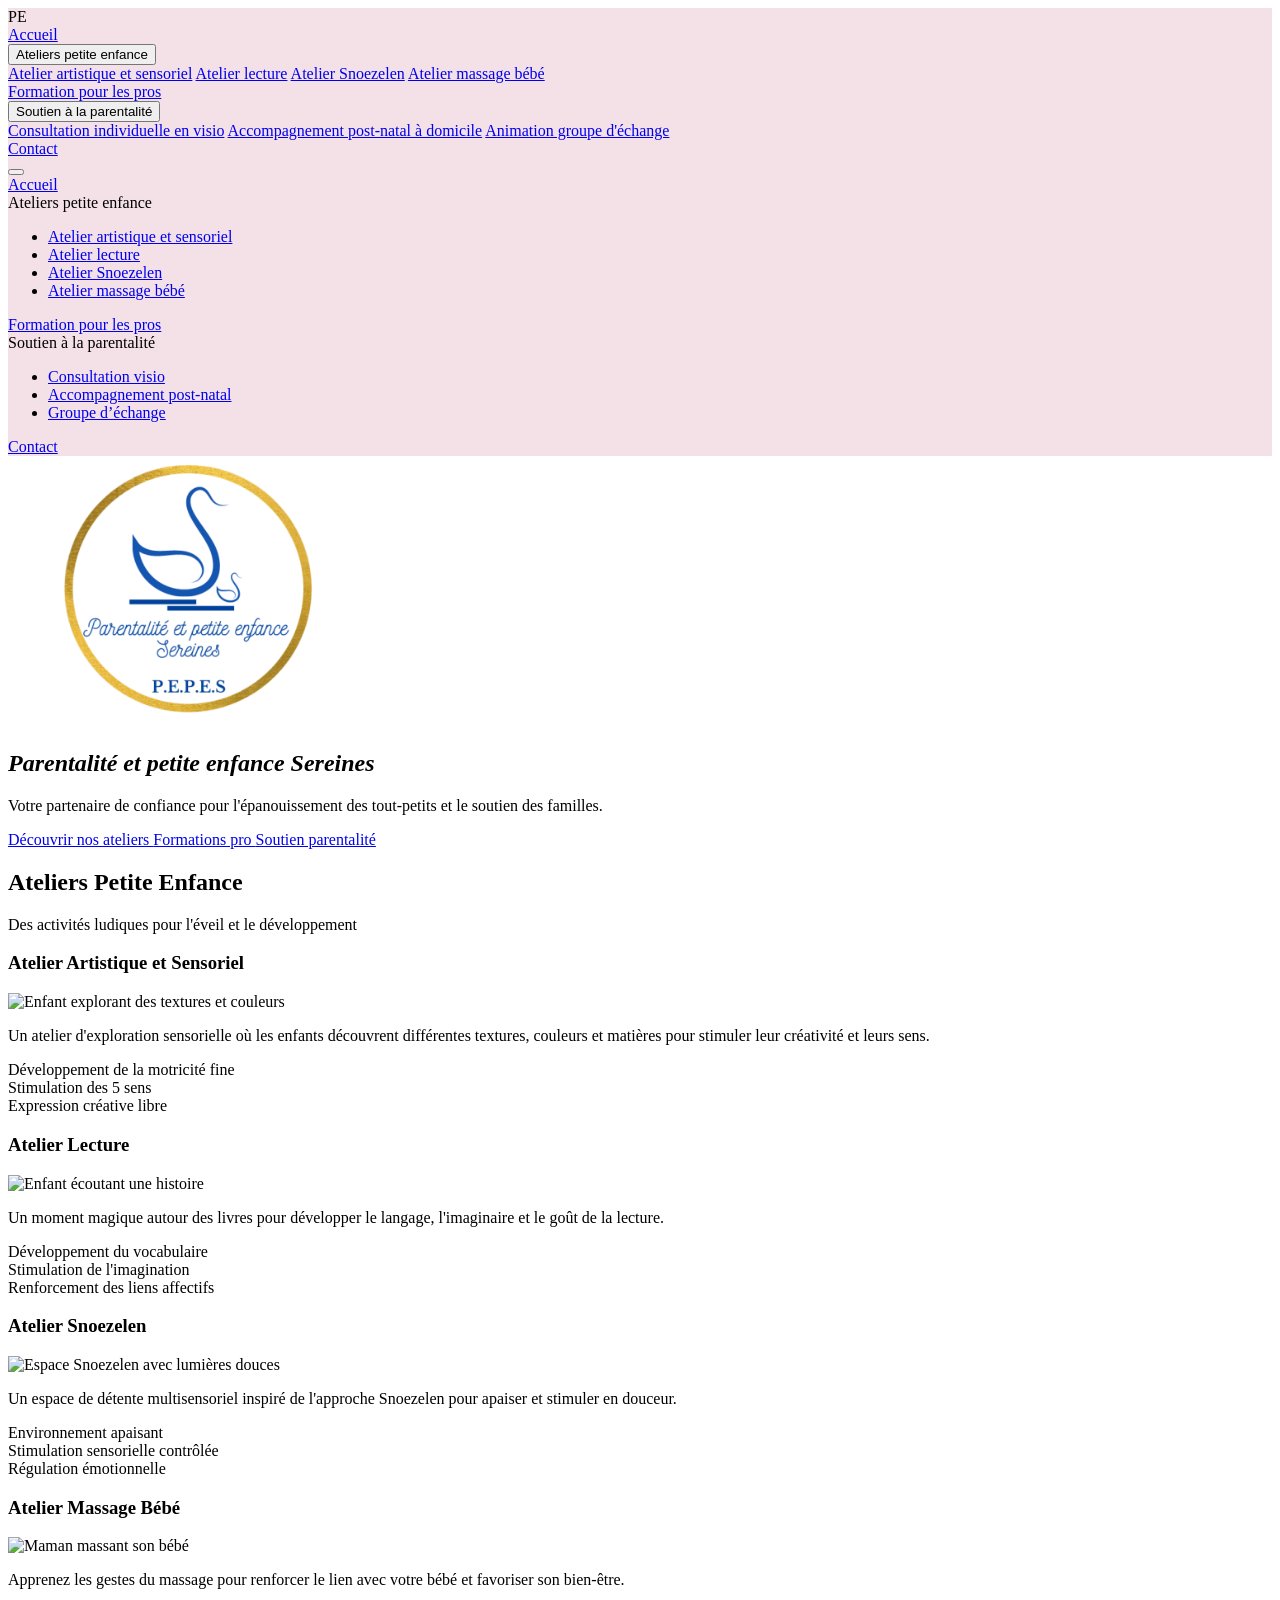
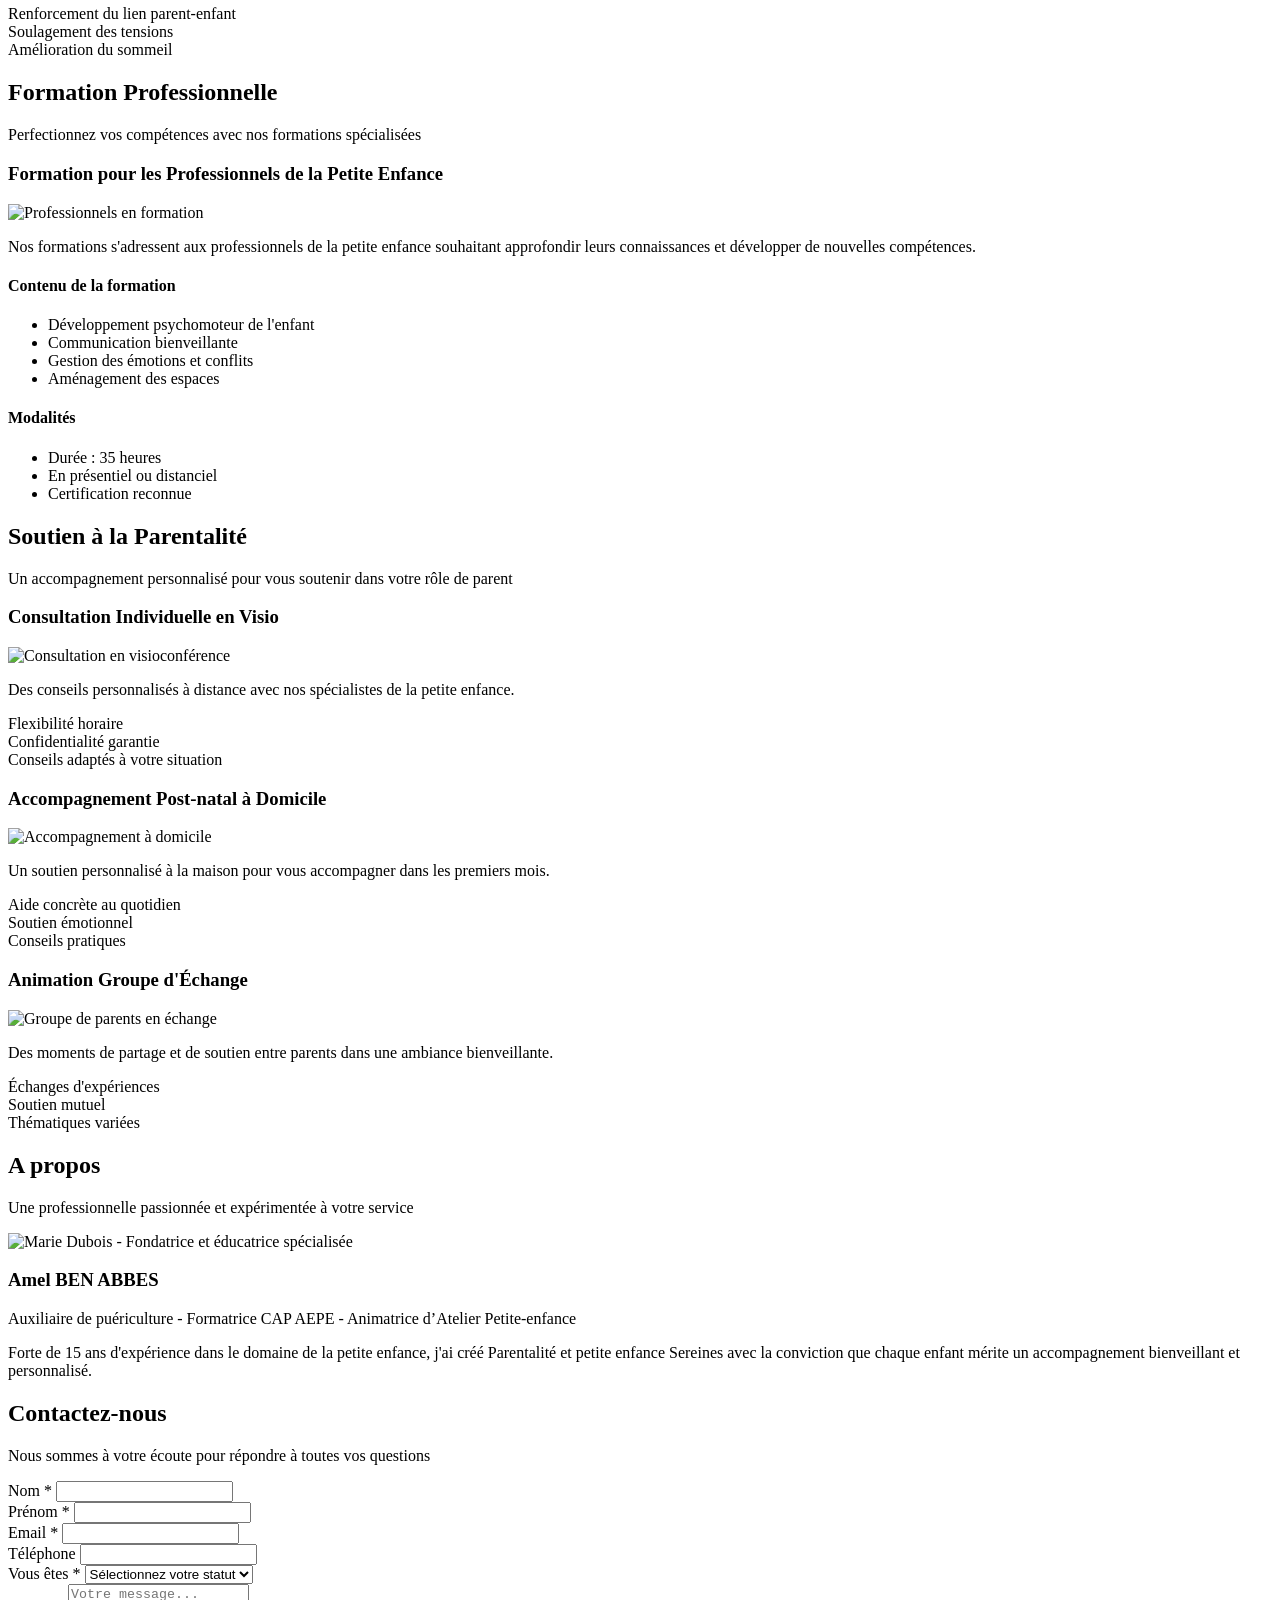
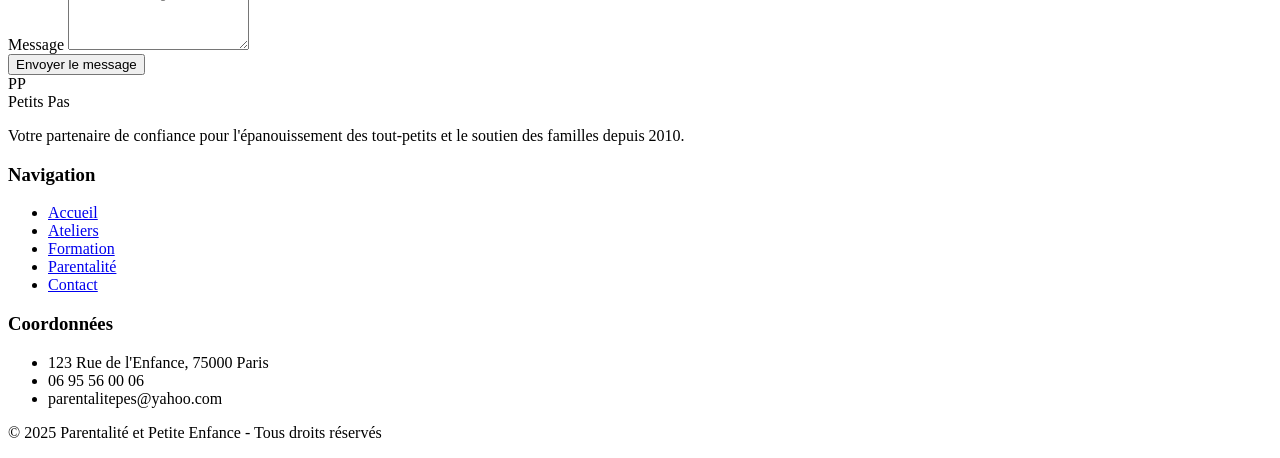
==== commit 1e8da3f4: "réorganisation de projet" ====
--- a/index.html
+++ b/index.html
@@ -4,151 +4,152 @@
     <base target="_self">
     <meta charset="UTF-8">
     <meta name="viewport" content="width=device-width, initial-scale=1.0">
-    <title>Petits Pas - Entreprise Petite Enfance</title>
-    <meta name="description" content="Accompagnement bienveillant pour les enfants et les familles - Ateliers, formations professionnelles et soutien à la parentalité">
-    <script src="https://cdn.tailwindcss.com"></script>
-    <link rel="stylesheet" href="https://cdnjs.cloudflare.com/ajax/libs/font-awesome/5.15.3/css/all.min.css">
-	<link rel="stylesheet" href="site.css">
-    <script>
-        tailwind.config = {
-            theme: {
-                extend: {
-                    colors: {
-                        'parentalite': '#93c5fd',
-                        'ateliers': '#fbcfe8',
-                        'formation': '#d8b4fe',
-                        'primary': '#4f46e5',
-                        'secondary': '#7e22ce',
-                        'accent': '#f59e0b'
-                    },
-                    fontFamily: {
-                        'sans': ['Inter', 'system-ui', 'sans-serif']
-                    },
-                    boxShadow: {
-                        'soft': '0 4px 20px rgba(0, 0, 0, 0.08)',
-                        'menu': '0 8px 30px rgba(0, 0, 0, 0.12)'
-                    }
-                }
-            }
+    <title>Parentalité et petite enfance sereine | Ateliers Parents-Enfants en île de france</title>
+    <meta name="description" content="Accompagnement bienveillant pour les enfants et les familles - Ateliers, formations professionnelles et soutien à la parentalité. Découvrez nos ateliers et animations pour parents et jeunes enfants en île de france. Un accompagnement vers une parentalité sereine et un développement épanoui de votre enfant.">
+    <meta name="keywords" content="mot clé 1, mot clé 2, mot clé 3">
+    <meta name="author" content="Amel BEN ABBES - Entreprise Petite Enfance">
+    <!-- TODO A completer   -->
+    <meta name="robots" content="index, follow">
+    <!-- TODO A completer   -->
+    <link rel="canonical" href="https://abenabbes.github.io/portfolio/">
+    <!-- Métadonnées sociales (optionnel mais recommandé) -->
+    <meta property="og:title" content="Parentalité et petite enfance sereine | Ateliers à [Votre Ville]">
+    <meta property="og:description" content="Des ateliers ludiques pour renforcer le lien parent-enfant et vivre une parentalité épanouie.">
+    <meta property="og:type" content="website">
+    <meta property="og:url" content="https://abenabbes.github.io/portfolio/">
+    <meta property="og:image" content="https://abenabbes.github.io/portfolio/img/votre-belle-image-partage.jpg"> 
+    <meta property="og:site_name" content="Parentalité et petite enfance sereine">
+    <!-- etc. selon ce que tu veux partager sur les réseaux -->
+
+    <!-- Metadonnées Twitter (optionnel mais recommandé) -->
+    <!-- Pour contrôler l'apparence de votre lien lorsqu'il est partagé sur Twitter -->
+    <meta name="twitter:card" content="summary_large_image">
+    <meta name="twitter:title" content="Parentalité et petite enfance sereine | Ateliers à [Votre Ville]">
+    <meta name="twitter:description" content="Des ateliers ludiques pour renforcer le lien parent-enfant et vivre une parentalité épanouie.">
+    <meta name="twitter:image" content="https://www.votre-site-web.fr/images/votre-belle-image-partage.jpg"> <link rel="icon" href="/favicon.ico" sizes="any">
+    <link rel="icon" href="/favicon.svg" type="image/svg+xml">
+    <link rel="icon" href="/favicon.svg" type="image/svg+xml">    
+    <link rel="apple-touch-icon" href="/apple-touch-icon.png"> 
+    <link rel="manifest" href="/site.webmanifest">
+
+    <!-- (Optionnel) lien vers le fichier sitemap XML -->
+    <link rel="sitemap" type="application/xml" title="Sitemap" href="/sitemap.xml">
+   <!-- CSS-->
+    <link rel="stylesheet" href="https://cdnjs.cloudflare.com/ajax/libs/font-awesome/7.0.1/css/all.min.css">
+    <link rel="stylesheet" href="https://fonts.googleapis.com/css2?family=Inter:wght@300;400;500;600;700&display=swap">
+	<link rel="stylesheet" href="css/site.css">
+
+    <!-- Javascript-->
+    <script src="https://cdn.tailwindcss.com"></script>    
+    <script src="js/tailwind-config.js"></script>    
+    <script type="application/ld+json">
+        {
+        "@context": "https://schema.org",
+        "@type": "LocalBusiness",
+        "name": "Parentalité et petite enfance sereine",
+        "description": "Ateliers et animations pour accompagner les parents et les jeunes enfants vers une relation sereine et épanouie.",
+        "address": {
+            "@type": "PostalAddress",            
+            "addressLocality": "Voisins-Le-Bretonneux",
+            "postalCode": "78960",
+            "addressCountry": "FR"
+        },
+        "telephone": "0695560006",
+        "email": "parentalitepes@yahoo.com"
+        "url": "https://abenabbes.github.io/portfolio/"
         }
     </script>
 	<!-- Script EmailJS : pour intéger l'envoi de mail -->
-	<script type="text/javascript" src="https://cdn.jsdelivr.net/npm/@emailjs/browser@4/dist/email.min.js"></script>
-	<script type="text/javascript">
-	   (function() {
-		  // Initialiser avec votre Public Key
-		  emailjs.init({
-			 publicKey: "308KNvDrpU6XfF-Ky",
-		  });
-	   })();
-	</script>
-	<script type="text/javascript">
-		// Attendre que le document soit chargé
-		window.onload = function() {
-			// Cibler votre formulaire par son ID
-			document.getElementById('contactForm').addEventListener('submit', function(event) {
-				event.preventDefault(); // EMPÊCHE la soumission HTML par défaut (et la redirection Formspree !)
-
-				// Envoyer le formulaire avec EmailJS
-				// emailjs.sendForm('VOTRE_SERVICE_ID', 'VOTRE_TEMPLATE_ID', this)
-				emailjs.sendForm('service_s8xelha', 'template_pfxbnlb', this)
-					.then(function() {
-						console.log('E-mail envoyé avec succès !');
-
-						// **********************************************
-						// C'EST ICI QUE VOUS FAITES LA REDIRECTION !
-						// **********************************************
-						window.location.href = 'https://abenabbes.github.io/portfolio/remerciment.html';
-						
-					}, function(error) {
-						console.log('ÉCHEC de l\'envoi...', error);
-						// Optionnel : Afficher un message d'erreur
-						alert("Une erreur est survenue lors de l'envoi.");
-					});
-			});
-		}
-	</script>
-    <link href="https://fonts.googleapis.com/css2?family=Inter:wght@300;400;500;600;700&display=swap" rel="stylesheet">
+	<!-- Charger EmailJS
+    <script src="https://cdn.jsdelivr.net/npm/@emailjs/browser@4/dist/email.min.js"></script>
+     -->
+    <script src="js/email.min.js"></script>
+    <!-- Charger ton script personnalisé -->
+    <script src="js/email.js"></script>    
 </head>
 <body class="min-h-screen bg-white font-sans">
    <!-- Header -->
-    <header id="header" class="bg-white shadow-sm sticky top-0 z-50">
-        <nav class="container mx-auto px-4 py-4">
-            <div class="flex items-center justify-between">
-                <!-- Logo -->
-                <div class="flex items-center space-x-3">
-                    <div class="w-12 h-12 bg-gradient-to-r from-primary to-secondary rounded-full flex items-center justify-center text-white font-bold text-lg">
-                      PP
-                    </div>
-                    
-                </div>
-
-                <!-- Desktop Navigation -->
-                <div class="hidden md:flex items-center space-x-8">
-                    <a href="#accueil" class="text-gray-700 hover:text-primary font-medium transition-colors">Accueil</a>
-                    <div class="relative group">
-                        <button class="text-gray-700 hover:text-primary font-medium transition-colors flex items-center">
-                            Ateliers petite enfance 
-                            <i class="fas fa-chevron-down ml-1 text-xs"></i>
-                        </button>
-                        <div class="absolute top-full left-0 mt-2 w-64 bg-white rounded-lg shadow-lg opacity-0 invisible group-hover:opacity-100 group-hover:visible transition-all duration-300">
-                            <a href="#atelier-artistique" class="block px-4 py-3 text-gray-700 hover:bg-ateliers hover:text-primary transition-colors">Atelier artistique et sensoriel</a>
-                            <a href="#atelier-lecture" class="block px-4 py-3 text-gray-700 hover:bg-ateliers hover:text-primary transition-colors">Atelier lecture</a>
-                            <a href="#atelier-snoezelen" class="block px-4 py-3 text-gray-700 hover:bg-ateliers hover:text-primary transition-colors">Atelier Snoezelen</a>
-                            <a href="#atelier-massage" class="block px-4 py-3 text-gray-700 hover:bg-ateliers hover:text-primary transition-colors">Atelier massage bébé</a>
-                        </div>
-                    </div>
-                    <a href="#formation" class="text-gray-700 hover:text-primary font-medium transition-colors">Formation pour les pros</a>
-                    <div class="relative group">
-                        <button class="text-gray-700 hover:text-primary font-medium transition-colors flex items-center">
-                            Soutien à la parentalité <i class="fas fa-chevron-down ml-1 text-xs"></i>
-                        </button>
-                        <div class="absolute top-full left-0 mt-2 w-72 bg-white rounded-lg shadow-lg opacity-0 invisible group-hover:opacity-100 group-hover:visible transition-all duration-300">
-                            <a href="#consultation-visio" class="block px-4 py-3 text-gray-700 hover:bg-parentalite hover:text-primary transition-colors">Consultation individuelle en visio</a>
-                            <a href="#accompagnement-postnatal" class="block px-4 py-3 text-gray-700 hover:bg-parentalite hover:text-primary transition-colors">Accompagnement post-natal à domicile</a>
-                            <a href="#groupe-echange" class="block px-4 py-3 text-gray-700 hover:bg-parentalite hover:text-primary transition-colors">Animation groupe d'échange</a>
-                        </div>
-                    </div>
-                    <a href="#contact" class="bg-primary text-white px-6 py-2 rounded-lg hover:bg-secondary transition-colors font-medium">Contact</a>
-                </div>
-
-                <!-- Mobile menu button -->
-                <button id="mobile-menu-toggle" class="md:hidden text-gray-700">
-                    <i class="fas fa-bars text-xl"></i>
-                </button>
-                <!-- Mobile menu (hidden by default) -->
-                <div id="mobile-menu" class="md:hidden mt-4 space-y-2 hidden flex-col">
-                <a href="#accueil" class="block text-gray-700 hover:text-primary font-medium">Accueil</a>
-
-                <!-- Sous-menu Ateliers -->
-                <div>
-                    <span class="block text-gray-700 font-medium">Ateliers petite enfance</span>
-                    <ul class="ml-4 space-y-1">
-                    <li><a href="#atelier-artistique" class="text-sm text-gray-600 hover:text-primary">Atelier artistique et sensoriel</a></li>
-                    <li><a href="#atelier-lecture" class="text-sm text-gray-600 hover:text-primary">Atelier lecture</a></li>
-                    <li><a href="#atelier-snoezelen" class="text-sm text-gray-600 hover:text-primary">Atelier Snoezelen</a></li>
-                    <li><a href="#atelier-massage" class="text-sm text-gray-600 hover:text-primary">Atelier massage bébé</a></li>
-                    </ul>
-                </div>
-
-                <a href="#formation" class="block text-gray-700 hover:text-primary font-medium">Formation pour les pros</a>
-
-                <!-- Sous-menu Soutien -->
-                <div>
-                    <span class="block text-gray-700 font-medium">Soutien à la parentalité</span>
-                    <ul class="ml-4 space-y-1">
-                    <li><a href="#consultation-visio" class="text-sm text-gray-600 hover:text-primary">Consultation visio</a></li>
-                    <li><a href="#accompagnement-postnatal" class="text-sm text-gray-600 hover:text-primary">Accompagnement post-natal</a></li>
-                    <li><a href="#groupe-echange" class="text-sm text-gray-600 hover:text-primary">Groupe d’échange</a></li>
-                    </ul>
-                </div>
-
-                <a href="#contact" class="block bg-primary text-white px-4 py-2 rounded hover:bg-secondary text-center">Contact</a>
-                </div>
-
+ <!-- Header -->
+  <header id="header" class="bg-white shadow-sm sticky top-0 z-50">
+    <nav class="container mx-auto px-4 py-4 relative"> <!-- relative pour le menu absolute -->
+      <div class="flex items-center justify-between">
+        <!-- Logo -->
+        <div class="flex items-center space-x-3">
+          <div class="w-12 h-12 bg-gradient-to-r from-primary to-secondary rounded-full flex items-center justify-center text-white font-bold text-lg">
+            PE
+          </div>
+        </div>
+
+        <!-- Navigation Desktop -->
+        <div class="hidden md:flex items-center space-x-8">
+          <a href="#accueil" class="text-gray-700 hover:text-primary font-medium transition-colors" title="Accueil">Accueil</a>
+
+          <div class="relative group">
+            <button class="text-gray-700 hover:text-primary font-medium transition-colors flex items-center">
+              Ateliers petite enfance
+              <i class="fas fa-chevron-down ml-1 text-xs"></i>
+            </button>
+            <div class="absolute top-full left-0 mt-2 w-64 bg-white rounded-lg shadow-lg opacity-0 invisible group-hover:opacity-100 group-hover:visible transition-all duration-300">
+              <a href="#atelier-artistique" class="block px-4 py-3 text-gray-700 hover:bg-ateliers hover:text-primary transition-colors" title="Atelier artistique et sensoriel">Atelier artistique et sensoriel</a>
+              <a href="#atelier-lecture" class="block px-4 py-3 text-gray-700 hover:bg-ateliers hover:text-primary transition-colors" title="Atelier lecture">Atelier lecture</a>
+              <a href="#atelier-snoezelen" class="block px-4 py-3 text-gray-700 hover:bg-ateliers hover:text-primary transition-colors" title="Atelier Snoezelen">Atelier Snoezelen</a>
+              <a href="#atelier-massage" class="block px-4 py-3 text-gray-700 hover:bg-ateliers hover:text-primary transition-colors" title="Atelier massage bebé">Atelier massage bébé</a>
             </div>
-        </nav>
-    </header>
+          </div>
+
+          <a href="#formation" class="text-gray-700 hover:text-primary font-medium transition-colors" title="Formation">Formation pour les pros</a>
+
+          <div class="relative group">
+            <button class="text-gray-700 hover:text-primary font-medium transition-colors flex items-center">
+              Soutien à la parentalité <i class="fas fa-chevron-down ml-1 text-xs"></i>
+            </button>
+            <div class="absolute top-full left-0 mt-2 w-72 bg-white rounded-lg shadow-lg opacity-0 invisible group-hover:opacity-100 group-hover:visible transition-all duration-300">
+              <a href="#consultation-visio" class="block px-4 py-3 text-gray-700 hover:bg-parentalite hover:text-primary transition-colors">Consultation individuelle en visio</a>
+              <a href="#accompagnement-postnatal" class="block px-4 py-3 text-gray-700 hover:bg-parentalite hover:text-primary transition-colors">Accompagnement post-natal à domicile</a>
+              <a href="#groupe-echange" class="block px-4 py-3 text-gray-700 hover:bg-parentalite hover:text-primary transition-colors">Animation groupe d'échange</a>
+            </div>
+          </div>
+
+          <a href="#contact" class="bg-primary text-white px-6 py-2 rounded-lg hover:bg-secondary transition-colors font-medium">Contact</a>
+        </div>
+
+        <!-- Bouton menu mobile -->
+        <button id="mobile-menu-toggle" class="md:hidden text-gray-700" aria-expanded="false" aria-controls="mobile-menu">
+          <i class="fas fa-bars text-xl"></i>
+        </button>
+      </div>
+
+      <!-- Menu mobile -->
+      <div id="mobile-menu" class="md:hidden mt-2 space-y-2 hidden flex-col absolute left-0 right-0 w-full bg-white shadow-md rounded-b-lg z-40 p-4">
+        <a href="#accueil" class="block text-gray-700 hover:text-primary font-medium">Accueil</a>
+
+        <!-- Sous-menu Ateliers -->
+        <div>
+          <span class="block text-gray-700 font-medium">Ateliers petite enfance</span>
+          <ul class="ml-4 space-y-1">
+            <li><a href="#atelier-artistique" class="text-sm text-gray-600 hover:text-primary">Atelier artistique et sensoriel</a></li>
+            <li><a href="#atelier-lecture" class="text-sm text-gray-600 hover:text-primary">Atelier lecture</a></li>
+            <li><a href="#atelier-snoezelen" class="text-sm text-gray-600 hover:text-primary">Atelier Snoezelen</a></li>
+            <li><a href="#atelier-massage" class="text-sm text-gray-600 hover:text-primary">Atelier massage bébé</a></li>
+          </ul>
+        </div>
+
+        <a href="#formation" class="block text-gray-700 hover:text-primary font-medium">Formation pour les pros</a>
+
+        <!-- Sous-menu Soutien -->
+        <div>
+          <span class="block text-gray-700 font-medium">Soutien à la parentalité</span>
+          <ul class="ml-4 space-y-1">
+            <li><a href="#consultation-visio" class="text-sm text-gray-600 hover:text-primary">Consultation visio</a></li>
+            <li><a href="#accompagnement-postnatal" class="text-sm text-gray-600 hover:text-primary">Accompagnement post-natal</a></li>
+            <li><a href="#groupe-echange" class="text-sm text-gray-600 hover:text-primary">Groupe d’échange</a></li>
+          </ul>
+        </div>
+
+        <a href="#contact" class="block bg-primary text-white px-4 py-2 rounded hover:bg-secondary text-center">Contact</a>
+      </div>
+    </nav>
+  </header>
 
     <main>
         <!-- Hero Section -->
@@ -500,7 +501,7 @@
                             <h2 class="text-2xl font-bold text-gray-800 mb-2">Contactez-nous</h2>
                         <p class="text-gray-600">Nous sommes à votre écoute pour répondre à toutes vos questions</p>
                     </div>
-                    <form class="bg-gray-50 rounded-xl p-6">
+                    <form id="contactForm" class="bg-gray-50 rounded-xl p-6">
                         <div class="grid grid-cols-1 md:grid-cols-2 gap-4 mb-4">
                             <div>
                                 <label for="nom" class="block text-gray-700 font-medium mb-2 text-sm">Nom *</label>
@@ -561,13 +562,13 @@
                             Votre partenaire de confiance pour l'épanouissement des tout-petits et le soutien des familles depuis 2010.
                         </p>
                         <div class="flex space-x-3">
-                            <a href="#" class="text-gray-300 hover:text-white transition-colors text-xs">
+                            <a href="#" class="text-gray-300 hover:text-white transition-colors text-xs" title="Facebook">
                             <i class="fab fa-facebook-f"></i>
                         </a>
-                        <a href="#" class="text-gray-300 hover:text-white transition-colors text-xs">
+                        <a href="#" class="text-gray-300 hover:text-white transition-colors text-xs" title="Instagram">
                             <i class="fab fa-instagram"></i>
                         </a>
-                        <a href="#" class="text-gray-300 hover:text-white transition-colors text-xs">
+                        <a href="#" class="text-gray-300 hover:text-white transition-colors text-xs" title="LinkedIn">
                             <i class="fab fa-linkedin-in"></i>
                         </a>
                     </div>
@@ -575,11 +576,11 @@
                 <div>
                     <h3 class="font-semibold text-sm mb-3">Navigation</h3>
                     <ul class="space-y-1 text-xs">
-                        <li><a href="#accueil" class="text-gray-300 hover:text-white transition-colors">Accueil</a></li>
-                        <li><a href="#ateliers-section" class="text-gray-300 hover:text-white transition-colors">Ateliers</a></li>
-                        <li><a href="#formation-section" class="text-gray-300 hover:text-white transition-colors">Formation</a></li>
-                        <li><a href="#parentalite-section" class="text-gray-300 hover:text-white transition-colors">Parentalité</a></li>
-                        <li><a href="#contact" class="text-gray-300 hover:text-white transition-colors">Contact</a></li>
+                        <li><a href="#accueil" class="text-gray-300 hover:text-white transition-colors" title="Accueil">Accueil</a></li>
+                        <li><a href="#ateliers-section" class="text-gray-300 hover:text-white transition-colors" title="Ateliers">Ateliers</a></li>
+                        <li><a href="#formation-section" class="text-gray-300 hover:text-white transition-colors" title="Formation">Formation</a></li>
+                        <li><a href="#parentalite-section" class="text-gray-300 hover:text-white transition-colors" title="Parentalité">Parentalité</a></li>
+                        <li><a href="#contact" class="text-gray-300 hover:text-white transition-colors" title="Nous Contacter">Contact</a></li>
                     </ul>
                 </div>
                 <div>
@@ -633,13 +634,13 @@
         });
 
         // Form submission handling
-        const contactForm = document.querySelector('form');
-        contactForm.addEventListener('submit', function(e) {
-            e.preventDefault();
-            alert('Merci pour votre message ! Nous vous recontacterons très rapidement.');
-            this.reset();
-            autrePrecision.style.display = 'none';
-        });
+        //const contactForm = document.querySelector('form');
+        //contactForm.addEventListener('submit', function(e) {
+        //   e.preventDefault();
+        //    alert('Merci pour votre message ! Nous vous recontacterons très rapidement.');
+        //    this.reset();
+        //    autrePrecision.style.display = 'none';
+        //});
 
         // Effet de flou sur le header au scroll
         window.addEventListener('scroll', function() {
@@ -653,12 +654,38 @@
     </script>
     <!-- Script mobile menu -->
     <script>
-        const toggleBtn = document.getElementById('mobile-menu-toggle');
-        const mobileMenu = document.getElementById('mobile-menu');
-
-        toggleBtn.addEventListener('click', () => {
-            mobileMenu.classList.toggle('hidden');
+        document.addEventListener("DOMContentLoaded", function () {
+        const toggleBtn = document.getElementById("mobile-menu-toggle");
+        const mobileMenu = document.getElementById("mobile-menu");
+        const icon = toggleBtn.querySelector("i");
+
+        toggleBtn.addEventListener("click", function () {
+            mobileMenu.classList.toggle("hidden");
+
+            // toggle aria for accessibility
+            const expanded = this.getAttribute("aria-expanded") === "true";
+            this.setAttribute("aria-expanded", String(!expanded));
+
+            // change icon (fa-bars <-> fa-times)
+            if (icon) {
+            icon.classList.toggle("fa-bars");
+            icon.classList.toggle("fa-times");
+            }
         });
-    </script>
+
+        // Fermer le menu quand on clique sur un lien
+        mobileMenu.querySelectorAll("a").forEach(link => {
+            link.addEventListener("click", function () {
+            mobileMenu.classList.add("hidden");
+            toggleBtn.setAttribute("aria-expanded", "false");
+            if (icon) {
+                icon.classList.remove("fa-times");
+                icon.classList.add("fa-bars");
+            }
+            });
+        });
+        });
+        </script>
+
 </body>
 </html>
--- a/css/site.css
+++ b/css/site.css
@@ -0,0 +1,9 @@
+#accueil{
+	background-color: white;
+}
+#header{
+    background-color: rgb(244, 225, 232);
+}
+
+/* Styles CSS pour le menu compact */
+
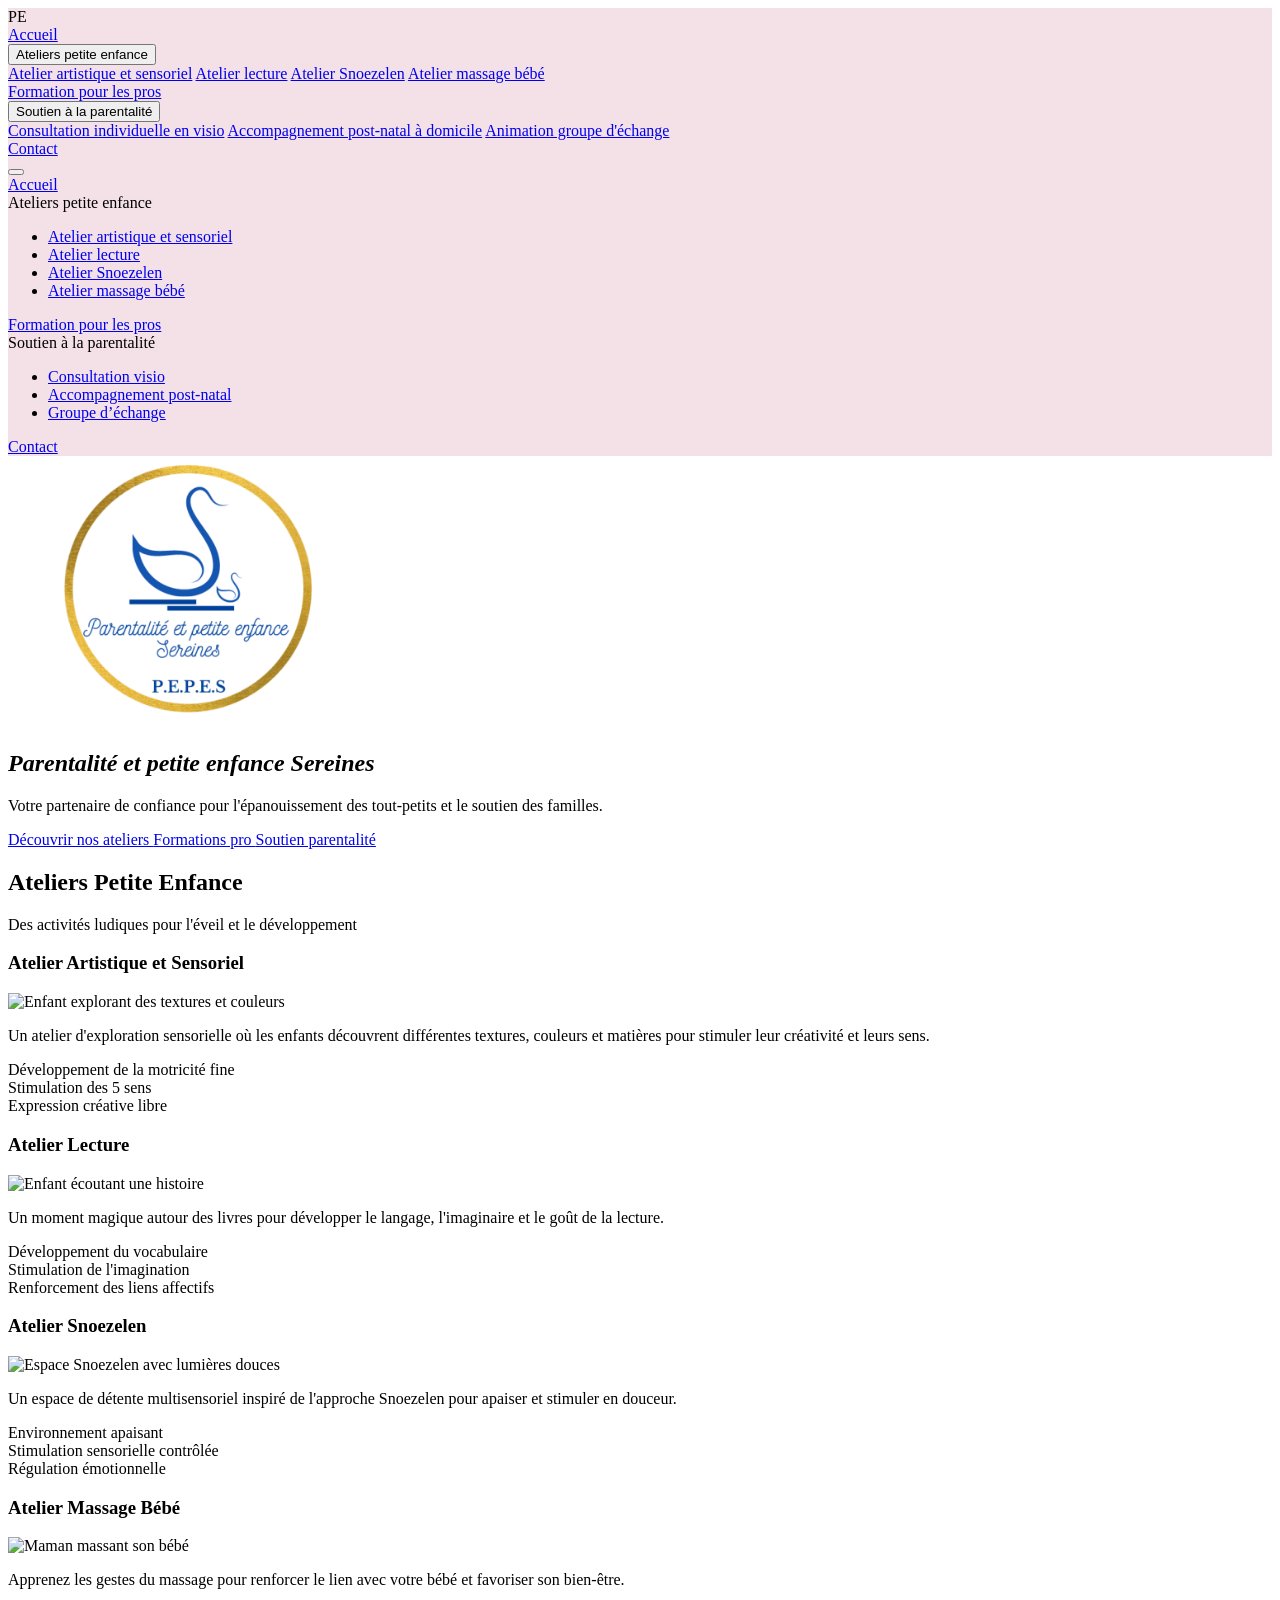
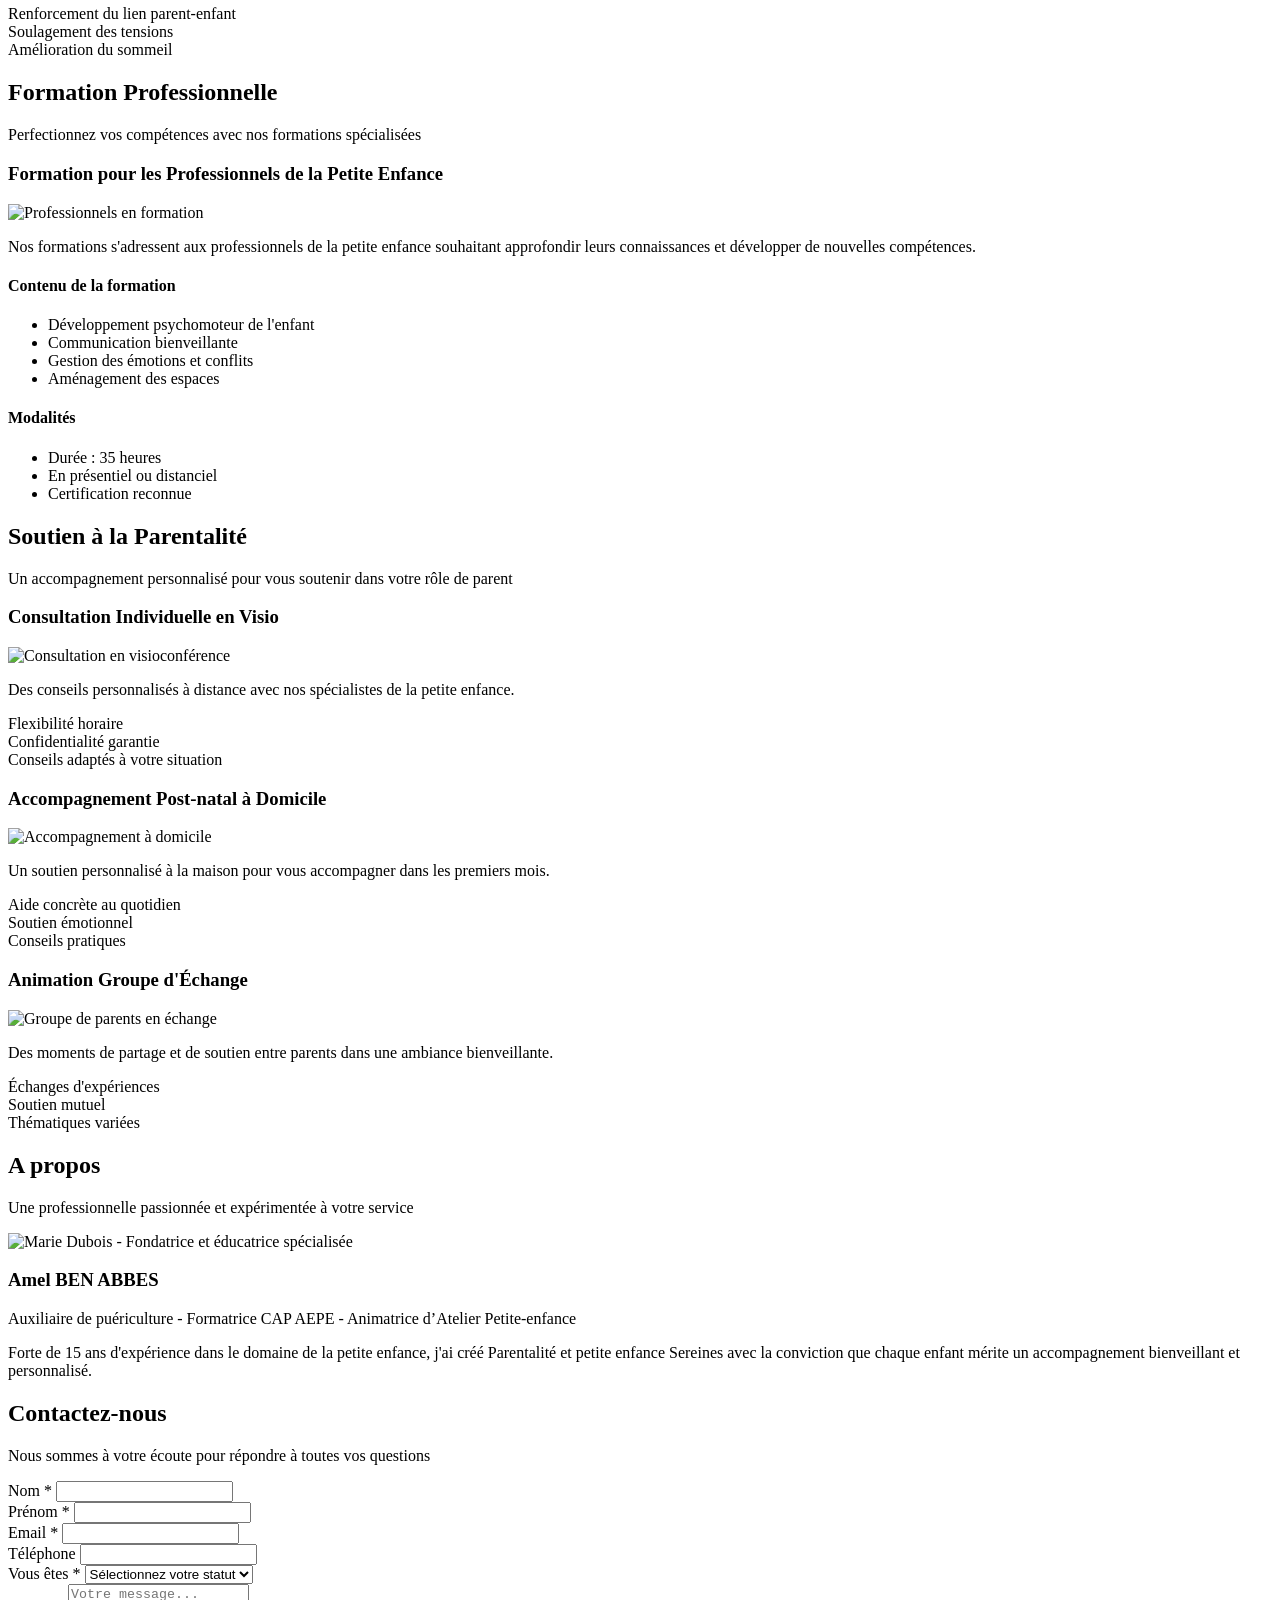
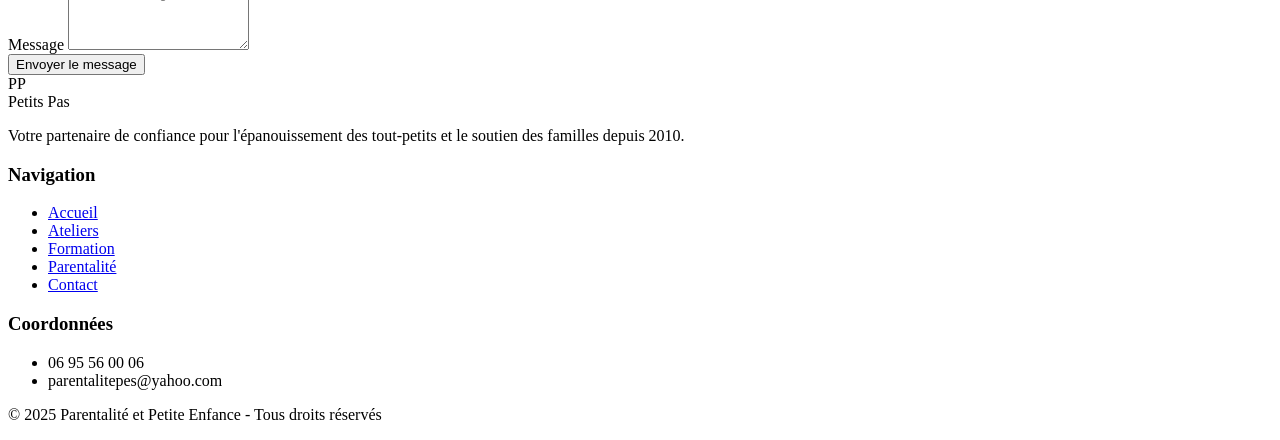
==== commit 29f4ab28: "réorganisation de projet" ====
--- a/index.html
+++ b/index.html
@@ -41,7 +41,7 @@
 
     <!-- Javascript-->
     <script src="https://cdn.tailwindcss.com"></script>    
-    <script src="js/tailwind-config.js"></script>    
+       
     <script type="application/ld+json">
         {
         "@context": "https://schema.org",
@@ -62,10 +62,7 @@
 	<!-- Script EmailJS : pour intéger l'envoi de mail -->
 	<!-- Charger EmailJS
     <script src="https://cdn.jsdelivr.net/npm/@emailjs/browser@4/dist/email.min.js"></script>
-     -->
-    <script src="js/email.min.js"></script>
-    <!-- Charger ton script personnalisé -->
-    <script src="js/email.js"></script>    
+     -->       
 </head>
 <body class="min-h-screen bg-white font-sans">
    <!-- Header -->
@@ -586,10 +583,10 @@
                 <div>
                     <h3 class="font-semibold text-sm mb-3">Coordonnées</h3>
                     <ul class="space-y-1 text-xs text-gray-300">
-                        <li class="flex items-center">
+                        <!--li class="flex items-center">
                             <i class="fas fa-map-marker-alt mr-2 text-xs"></i>
                             <span>123 Rue de l'Enfance, 75000 Paris</span>
-                        </li>
+                        </li-->
                         <li class="flex items-center">
                             <i class="fas fa-phone mr-2 text-xs"></i>
                             <span>06 95 56 00 06</span>
@@ -606,86 +603,14 @@
             </div>
         </div>
     </footer>
-    <script>
-        // Navigation handling
-        document.querySelectorAll('a[href^="#"]').forEach(anchor => {
-            anchor.addEventListener('click', function (e) {
-                e.preventDefault();
-                const target = document.querySelector(this.getAttribute('href'));
-                if (target) {
-                    target.scrollIntoView({
-                        behavior: 'smooth',
-                        block: 'start'
-                    });
-                }
-            });
-        });
-
-        // Statut selection handling
-        const statutSelect = document.getElementById('statut');
-        const autrePrecision = document.getElementById('autre-precision');
-
-        statutSelect.addEventListener('change', function() {
-            if (this.value === 'autre') {
-                autrePrecision.style.display = 'block';
-            } else {
-                autrePrecision.style.display = 'none';
-            }
-        });
-
-        // Form submission handling
-        //const contactForm = document.querySelector('form');
-        //contactForm.addEventListener('submit', function(e) {
-        //   e.preventDefault();
-        //    alert('Merci pour votre message ! Nous vous recontacterons très rapidement.');
-        //    this.reset();
-        //    autrePrecision.style.display = 'none';
-        //});
-
-        // Effet de flou sur le header au scroll
-        window.addEventListener('scroll', function() {
-            const header = document.querySelector('header');
-            if (window.scrollY > 100) {
-                header.classList.add('backdrop-blur-md');
-            } else {
-                header.classList.remove('backdrop-blur-md');
-            }
-        });
-    </script>
-    <!-- Script mobile menu -->
-    <script>
-        document.addEventListener("DOMContentLoaded", function () {
-        const toggleBtn = document.getElementById("mobile-menu-toggle");
-        const mobileMenu = document.getElementById("mobile-menu");
-        const icon = toggleBtn.querySelector("i");
-
-        toggleBtn.addEventListener("click", function () {
-            mobileMenu.classList.toggle("hidden");
-
-            // toggle aria for accessibility
-            const expanded = this.getAttribute("aria-expanded") === "true";
-            this.setAttribute("aria-expanded", String(!expanded));
-
-            // change icon (fa-bars <-> fa-times)
-            if (icon) {
-            icon.classList.toggle("fa-bars");
-            icon.classList.toggle("fa-times");
-            }
-        });
-
-        // Fermer le menu quand on clique sur un lien
-        mobileMenu.querySelectorAll("a").forEach(link => {
-            link.addEventListener("click", function () {
-            mobileMenu.classList.add("hidden");
-            toggleBtn.setAttribute("aria-expanded", "false");
-            if (icon) {
-                icon.classList.remove("fa-times");
-                icon.classList.add("fa-bars");
-            }
-            });
-        });
-        });
-        </script>
+     <!-- ======================== -->
+    <!-- Scripts JS (bonne pratique : à la fin) -->
+    <!-- ======================== -->
+    <script src="js/main.js"></script>
+    <script src="js/email.min.js"></script>
+    <!-- Charger ton script personnalisé -->
+    <script src="js/email.js"></script> 
+    <script src="js/tailwind-config.js"></script> 
 
 </body>
 </html>
